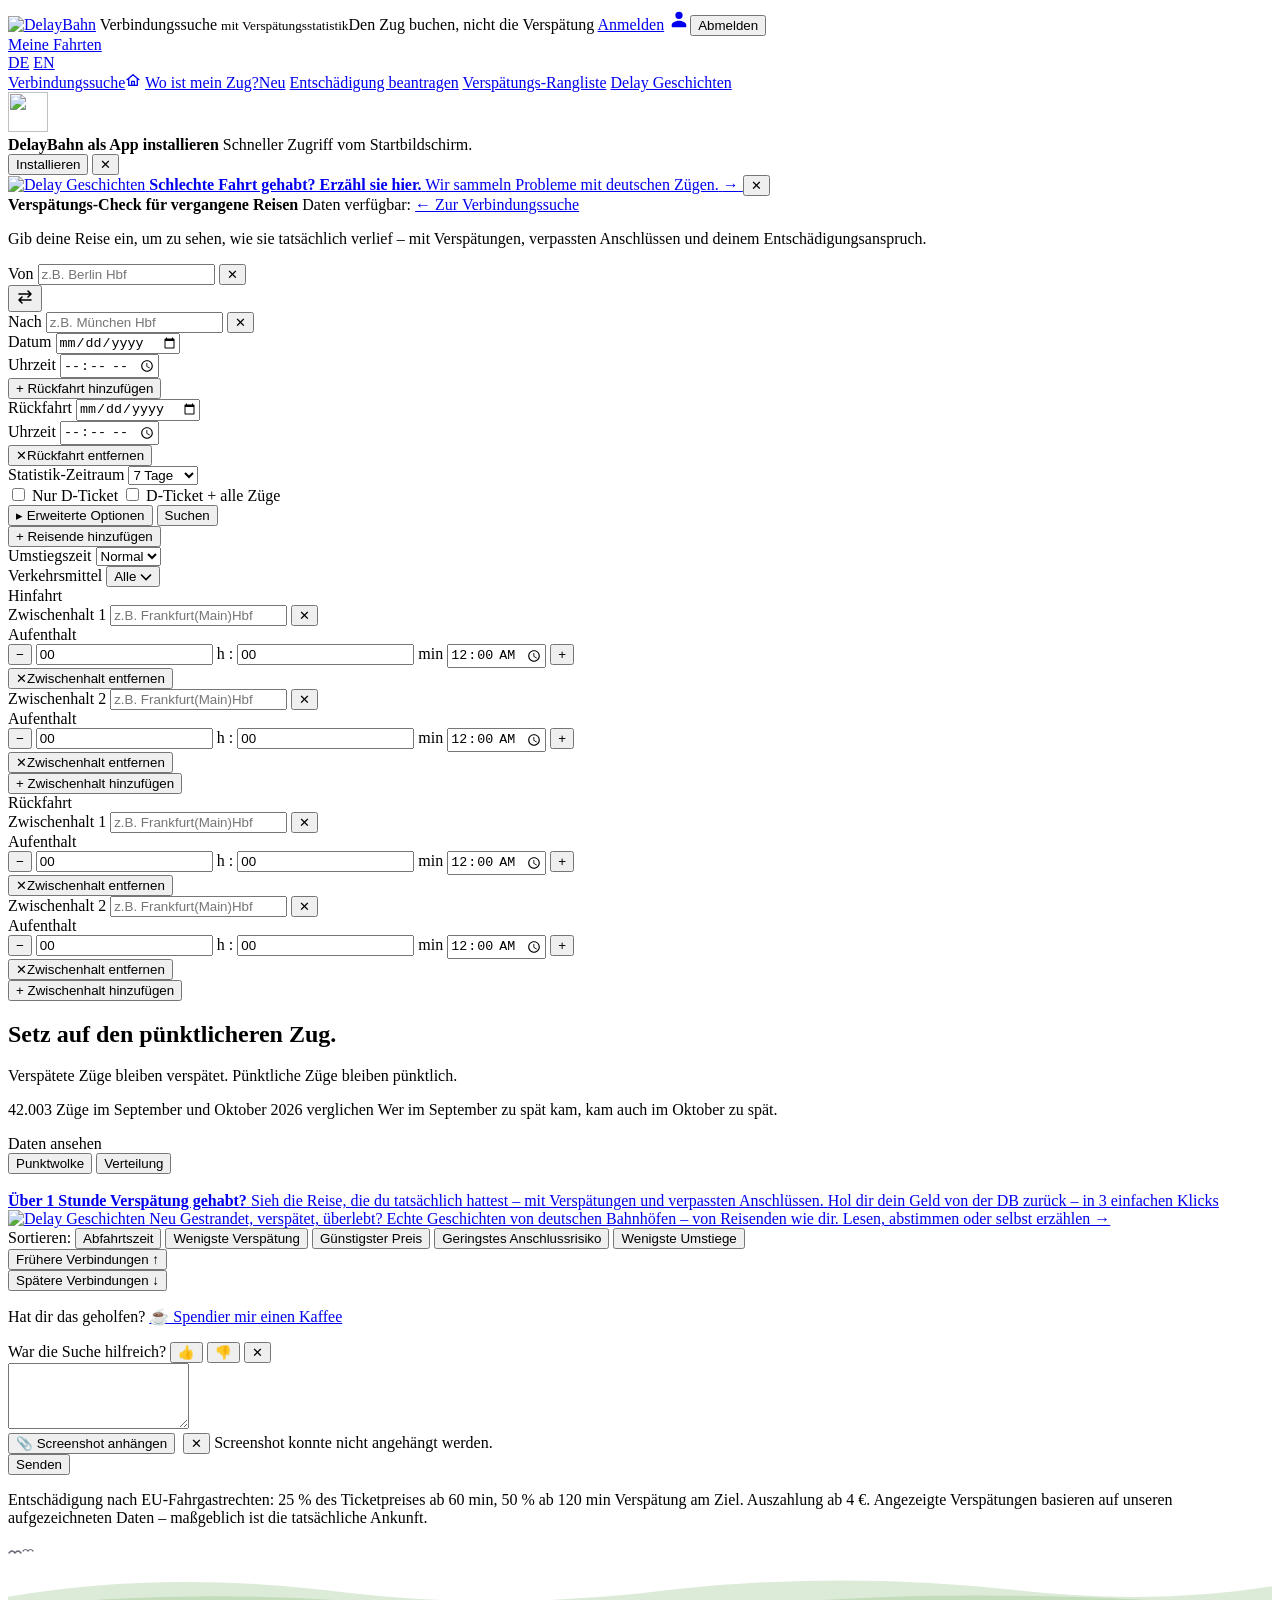
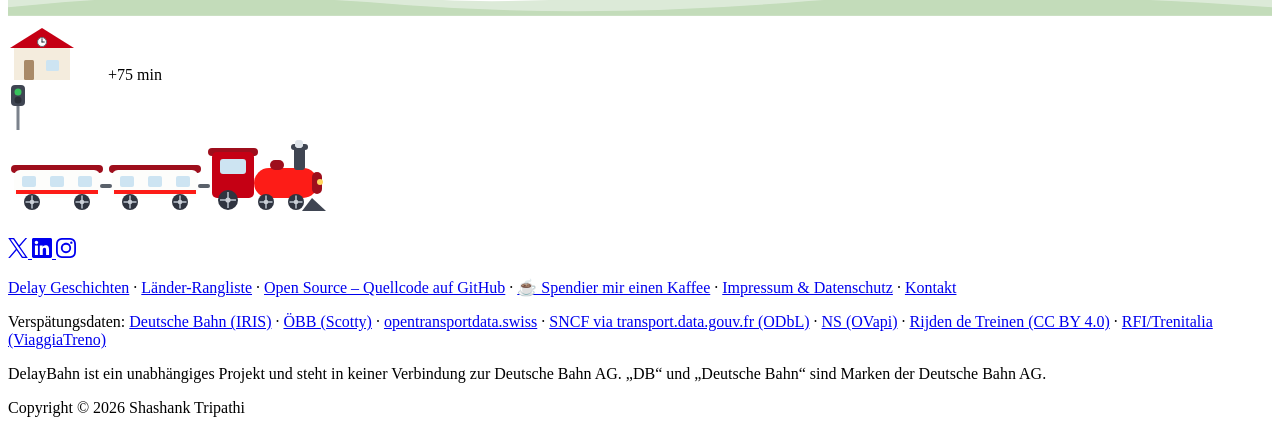
==== static/index.html @ 8abd0ba7 "Claim button: lightning New pill and a one-time sheen after a scroll pause" ====
<!DOCTYPE html>
<html lang="de">
<head>
<meta charset="utf-8">
<meta name="viewport" content="width=device-width, initial-scale=1">
<title>DelayBahn – DB Verbindungssuche mit Verspätungsstatistik</title>
<meta name="description" content="DelayBahn zeigt vor der Buchung, wie verspätet deine DB-Verbindung in den letzten Wochen wirklich war – damit du auf den Zug mit der besseren Bilanz setzen kannst. Den Zug buchen, nicht die Verspätung.">
<link rel="canonical" href="https://delaybahn.com/">
<link rel="alternate" hreflang="de" href="https://delaybahn.com/">
<link rel="alternate" hreflang="en" href="https://delaybahn.com/en/">
<link rel="alternate" hreflang="x-default" href="https://delaybahn.com/">
<script>
// Returning visitors who once picked English land back on it. Crawlers have no
// localStorage, so they always see the German URL this page is canonical for —
// the redirect only ever moves a human who already made the choice.
try {
  var altUrl = {"/": "/en/", "/entschaedigung": "/en/compensation"}[location.pathname];
  // the page keeps parsing (and app.js runs) until the navigation commits
  if (altUrl && localStorage.getItem("lang") === "en") { window.langRedirect = true; location.replace(altUrl + location.search); }
} catch (e) {}
</script>
<meta property="og:type" content="website">
<meta property="og:url" content="https://delaybahn.com/">
<meta property="og:site_name" content="DelayBahn">
<meta property="og:title" content="DelayBahn – DB Verbindungssuche mit Verspätungsstatistik">
<meta property="og:description" content="DB-Verbindungen suchen und vorab sehen, wie pünktlich die Züge in den letzten Wochen wirklich waren. Den Zug buchen, nicht die Verspätung.">
<meta property="og:image" content="https://delaybahn.com/logo.png">
<meta property="og:locale" content="de_DE">
<meta property="og:locale:alternate" content="en_US">
<meta name="twitter:card" content="summary">
<meta name="twitter:site" content="@DelayBahn">
<meta name="twitter:creator" content="@DelayBahn">
<script type="application/ld+json">
{
  "@context": "https://schema.org",
  "@graph": [
    {
      "@type": "WebSite",
      "name": "DelayBahn",
      "alternateName": "delaybahn.com",
      "url": "https://delaybahn.com/",
      "sameAs": [
        "https://www.instagram.com/delay.bahn/",
        "https://www.linkedin.com/company/141653948",
        "https://x.com/DelayBahn"
      ]
    },
    {
      "@type": "WebApplication",
      "name": "DelayBahn",
      "url": "https://delaybahn.com/",
      "description": "DB-Verbindungssuche mit Verspätungsstatistik: zeigt für jede Verbindung, wie pünktlich die Züge in den letzten Wochen waren, prüft vergangene Reisen auf Verspätungen und Entschädigungsansprüche.",
      "applicationCategory": "TravelApplication",
      "operatingSystem": "Web",
      "inLanguage": ["de", "en"],
      "offers": {"@type": "Offer", "price": "0", "priceCurrency": "EUR"}
    }
  ]
}
</script>
<link rel="icon" type="image/png" href="/favicon.png">
<link rel="manifest" href="/manifest.json">
<meta name="theme-color" content="#fd1c17">
<link rel="apple-touch-icon" href="/icons/apple-touch-icon.png">
<meta name="apple-mobile-web-app-capable" content="yes">
<meta name="mobile-web-app-capable" content="yes">
<meta name="apple-mobile-web-app-status-bar-style" content="default">
<meta name="apple-mobile-web-app-title" content="DelayBahn">
<link rel="stylesheet" href="/style.css?v=146">
<script defer src="/stats/script.js" data-website-id="399cef62-4667-4458-a173-06435e9d76aa" data-host-url="https://delaybahn.com/stats"></script>
</head>
<body>
<header>
  <div class="header-inner header-account">
    <a class="logo-link" href="/"><img class="logo" src="/logo.webp?v=1" alt="DelayBahn" width="85" height="60"></a>
    <span class="header-title"><span data-i18n="headerTitle">Verbindungssuche</span> <small data-i18n="headerSubtitle">mit Verspätungsstatistik</small><span class="tagline" data-i18n="tagline">Den Zug buchen, nicht die Verspätung</span></span>
    <!-- the Delay Stories account, shared by every page; app.js fills in the name -->
    <span class="header-auth">
      <a id="auth-login" class="auth-link hidden" href="/login" data-i18n="navLogin">Anmelden</a>
      <span id="auth-user" class="auth-user hidden"><a id="auth-name" class="auth-name" href="/meine-fahrten"><svg class="auth-icon" viewBox="0 0 24 24" width="22" height="22" aria-hidden="true" focusable="false"><path fill="currentColor" d="M12 12a4 4 0 1 0-4-4 4 4 0 0 0 4 4Zm0 2c-3.31 0-8 1.66-8 5v1a1 1 0 0 0 1 1h14a1 1 0 0 0 1-1v-1c0-3.34-4.69-5-8-5Z"/></svg><span id="auth-name-text" class="auth-name-text"></span></a><button id="auth-logout" class="auth-logout" type="button" data-i18n="navLogout">Abmelden</button></span>
    </span>
    <nav class="header-pills">
      <a id="trips-nav" class="refund-nav trips-nav" href="/meine-fahrten" data-i18n="navTrips">Meine Fahrten</a>
    </nav>
    <div class="header-lang">
      <a href="/" hreflang="de" data-lang="de" class="lang-btn active">DE</a>
      <a href="/en/" hreflang="en" data-lang="en" class="lang-btn">EN</a>
    </div>
  </div>
</header>
<!-- the section strip, the same on every page: app/main.py fills in the language's paths and marks the current page -->
<nav class="site-nav" aria-label="Bereiche">
  <div class="site-nav-inner">
    <a class="site-nav-link" data-nav="home" href="/"><span class="site-nav-label">Verbindungssuche</span><svg class="site-nav-icon" viewBox="0 0 24 24" width="16" height="16" fill="none" stroke="currentColor" stroke-width="2" stroke-linecap="round" stroke-linejoin="round" aria-hidden="true" focusable="false"><path d="M3 11.5 12 4l9 7.5"/><path d="M5.5 10v10h13V10"/><path d="M10 20v-6h4v6"/></svg></a>
    <a class="site-nav-link" data-nav="train" href="/wo-ist-mein-zug"><span class="site-nav-label">Wo ist mein Zug?</span><span class="site-nav-new">Neu</span></a>
    <a class="site-nav-link" data-nav="refund" href="/entschaedigung"><span class="site-nav-label">Entschädigung beantragen</span></a>
    <a class="site-nav-link" data-nav="leaderboard" href="/rangliste"><span class="site-nav-label">Verspätungs-Rangliste</span></a>
    <a class="site-nav-link" data-nav="stories" href="/geschichten"><span class="site-nav-label">Delay Geschichten</span></a>
  </div>
</nav>

<main>
  <div id="install-prompt" class="install-prompt hidden" role="region" data-i18n-aria="installTitle">
    <img class="install-icon" src="/icons/icon-192.png" alt="" width="40" height="40">
    <div class="install-text">
      <strong data-i18n="installTitle">DelayBahn als App installieren</strong>
      <span class="install-lead" data-i18n="installLead">Schneller Zugriff vom Startbildschirm.</span>
    </div>
    <button id="install-accept" class="install-btn hidden" type="button" data-i18n="installBtn">Installieren</button>
    <button id="install-dismiss" class="install-dismiss" type="button" data-i18n-title="installDismiss" data-i18n-aria="installDismiss">✕</button>
  </div>
  <div id="stories-banner" class="stories-banner">
    <a class="stories-banner-link" href="/geschichten">
      <img id="stories-banner-logo" class="stories-banner-logo" src="/logo_delay_stories_wide_german_transparent.png" alt="Delay Geschichten" width="132" height="20">
      <span class="stories-banner-text">
        <strong data-i18n="storiesBannerTitle">Schlechte Fahrt gehabt? Erzähl sie hier.</strong>
        <span class="stories-banner-lead" data-i18n="storiesBannerLead">Wir sammeln Probleme mit deutschen Zügen.</span>
      </span>
      <span class="stories-banner-go" aria-hidden="true">→</span>
    </a>
    <button id="stories-banner-dismiss" class="stories-banner-dismiss" type="button" data-i18n-title="storiesBannerDismiss" data-i18n-aria="storiesBannerDismiss">✕</button>
  </div>
  <section class="search-card">
    <div id="past-banner" class="past-banner">
      <strong data-i18n="pastTitle">Verspätungs-Check für vergangene Reisen</strong>
      <span class="past-coverage"><span data-i18n="pastCoverageLabel">Daten verfügbar:</span> <span id="past-coverage"></span></span>
      <a id="past-exit" class="past-exit" href="/" data-i18n="pastExit">← Zur Verbindungssuche</a>
      <p class="past-lead" data-i18n="pastLead">Gib deine Reise ein, um zu sehen, wie sie tatsächlich verlief – mit Verspätungen, verpassten Anschlüssen und deinem Entschädigungsanspruch.</p>
    </div>
    <div class="field autocomplete-wrap">
      <label for="from" data-i18n="from">Von</label>
      <input id="from" type="text" placeholder="z.B. Berlin Hbf" data-i18n-placeholder="fromPlaceholder" autocomplete="off">
      <button class="input-clear" type="button" tabindex="-1" title="Eingabe löschen" data-i18n-title="clearInput" data-i18n-aria="clearInput">✕</button>
      <div class="dropdown" id="from-dropdown"></div>
    </div>
    <button id="swap" type="button" title="Richtung tauschen" data-i18n-title="swapTitle"><svg width="18" height="18" viewBox="0 0 18 18" aria-hidden="true" fill="none" stroke="currentColor" stroke-width="1.6" stroke-linecap="round" stroke-linejoin="round"><path d="M3 6h12M12 3l3 3-3 3M15 12H3M6 9l-3 3 3 3"/></svg></button>
    <div class="field autocomplete-wrap">
      <label for="to" data-i18n="to">Nach</label>
      <input id="to" type="text" placeholder="z.B. München Hbf" data-i18n-placeholder="toPlaceholder" autocomplete="off">
      <button class="input-clear" type="button" tabindex="-1" title="Eingabe löschen" data-i18n-title="clearInput" data-i18n-aria="clearInput">✕</button>
      <div class="dropdown" id="to-dropdown"></div>
    </div>
    <div class="field field-date">
      <label for="date" data-i18n="date">Datum</label>
      <input id="date" type="date">
    </div>
    <div class="field field-time">
      <label for="time" data-i18n="time">Uhrzeit</label>
      <input id="time" type="time">
    </div>
    <button id="return-add" class="return-add" type="button" data-i18n="returnAdd">+ Rückfahrt hinzufügen</button>
    <div id="return-fields" class="return-fields hidden">
      <div class="field field-date">
        <label for="return-date" data-i18n="returnDate">Rückfahrt</label>
        <input id="return-date" type="date">
      </div>
      <div class="field field-time">
        <label for="return-time" data-i18n="returnTime">Uhrzeit</label>
        <input id="return-time" type="time">
      </div>
      <button id="return-remove" class="return-remove" type="button" title="Rückfahrt entfernen" data-i18n-title="returnRemoveTitle">✕<span class="return-remove-label" data-i18n="returnRemoveTitle">Rückfahrt entfernen</span></button>
    </div>
    <div class="field field-window">
      <label for="window" data-i18n="window">Statistik-Zeitraum</label>
      <select id="window">
        <option value="7" selected data-i18n="days7">7 Tage</option>
        <option value="15" data-i18n="days15">15 Tage</option>
        <option value="30" data-i18n="days30">30 Tage</option>
      </select>
    </div>
    <div class="dticket-toggles">
      <label class="dticket-toggle" data-i18n-title="dticketTooltip">
        <input id="dticket" type="checkbox">
        <span class="dticket-switch" aria-hidden="true"></span>
        <span data-i18n="dticket">Nur D-Ticket</span>
      </label>
      <label class="dticket-toggle" data-i18n-title="dticketAllTooltip">
        <input id="dticket-all" type="checkbox">
        <span class="dticket-switch" aria-hidden="true"></span>
        <span data-i18n="dticketAll">D-Ticket + alle Züge</span>
      </label>
    </div>
    <div class="search-actions">
      <button id="advanced-toggle" class="advanced-toggle" type="button" aria-expanded="false" aria-controls="advanced-panel">
        <span class="advanced-chevron" aria-hidden="true">&#9656;</span>
        <span data-i18n="advancedOptions">Erweiterte Optionen</span>
      </button>
      <button id="search" class="search-btn" type="button" data-i18n="search">Suchen</button>
    </div>
    <div id="past-date-hint" class="past-date-hint" role="status" hidden>
      <svg class="past-date-hint-icon" viewBox="0 0 24 24" width="28" height="28" aria-hidden="true" fill="none" stroke="currentColor" stroke-width="1.8" stroke-linecap="round" stroke-linejoin="round"><path d="M3 12a9 9 0 1 0 2.64-6.36L3 8.3"/><path d="M3 3.5v4.8h4.8"/><path d="M12 7.5V12l3 2"/></svg>
      <div class="past-date-hint-text">
        <strong data-i18n="pastDateHintTitle">Dieses Datum liegt in der Vergangenheit</strong>
        <span data-i18n="pastDateHint">Sieh dir an, wie eine Fahrt tatsächlich lief und was du zurückbekommst.</span>
      </div>
      <a id="past-date-hint-link" class="past-date-hint-go" href="/entschaedigung" data-i18n="pastDateHintLink">Entschädigung beantragen →</a>
    </div>
    <div id="advanced-panel" class="advanced-panel hidden">
    <div id="traveller-fields" class="traveller-fields">
      <button id="traveller-add" class="traveller-add" type="button" data-i18n="travellerAdd">+ Reisende hinzufügen</button>
    </div>
    <template id="traveller-row-template">
      <div class="traveller-row">
        <div class="field field-count">
          <select class="traveller-count" aria-label="Anzahl Reisende" data-i18n-aria="travellerCount"></select>
        </div>
        <div class="field field-age">
          <select class="traveller-age" aria-label="Alter" data-i18n-aria="age">
            <option value="adult" data-i18n="ageAdult">Person (27-64 Jahre)</option>
            <option value="senior" data-i18n="ageSenior">Person (ab 65 Jahre)</option>
            <option value="young" data-i18n="ageYoung">Person (15-26 Jahre)</option>
            <option value="child" data-i18n="ageChild">Kind (6-14 Jahre)</option>
            <option value="toddler" data-i18n="ageToddler">Kind (0-5 Jahre)</option>
          </select>
        </div>
        <div class="field field-discount">
          <select class="traveller-discount" aria-label="Ermäßigung" data-i18n-aria="discount">
            <option value="none" data-i18n="discountNone">keine Ermäßigung</option>
            <option value="bc25-2" data-i18n="discountBc25Second">BahnCard 25, 2. Klasse</option>
            <option value="bc25-1" data-i18n="discountBc25First">BahnCard 25, 1. Klasse</option>
            <option value="bc50-2" data-i18n="discountBc50Second">BahnCard 50, 2. Klasse</option>
            <option value="bc50-1" data-i18n="discountBc50First">BahnCard 50, 1. Klasse</option>
            <option value="bc100-2" data-i18n="discountBc100Second">BahnCard 100, 2. Klasse</option>
            <option value="bc100-1" data-i18n="discountBc100First">BahnCard 100, 1. Klasse</option>
          </select>
        </div>
        <button class="traveller-remove" type="button" title="Reisende entfernen" data-i18n-title="travellerRemoveTitle">✕<span class="traveller-remove-label" data-i18n="travellerRemoveTitle">Reisende entfernen</span></button>
      </div>
    </template>
      <div class="advanced-row">
        <div class="field field-transfer">
          <label for="transfer" data-i18n="transferTime">Umstiegszeit</label>
          <select id="transfer">
            <option value="0" selected data-i18n="transferNormal">Normal</option>
            <option value="10">10 min</option>
            <option value="15">15 min</option>
            <option value="20">20 min</option>
            <option value="25">25 min</option>
            <option value="30">30 min</option>
            <option value="35">35 min</option>
            <option value="40">40 min</option>
            <option value="45">45 min</option>
          </select>
        </div>
        <div class="field field-transport">
          <label for="transport-btn" data-i18n="transportTitle">Verkehrsmittel</label>
          <button id="transport-btn" class="transport-btn" type="button" data-i18n-title="transportTooltip">
            <span id="transport-value" class="transport-value">Alle</span>
            <svg class="transport-caret" width="12" height="8" viewBox="0 0 12 8" aria-hidden="true"
                 fill="none" stroke="currentColor" stroke-width="1.6"><path d="M1 1.5l5 5 5-5"/></svg>
          </button>
        </div>
        <div id="stopover-fields" class="stopover-fields">
          <div class="stopover-group" id="stopover-group-outbound">
            <span class="stopover-group-label hidden" data-i18n="stepOutbound">Hinfahrt</span>
            <div class="stopover-row hidden" id="viaOut1-row">
              <div class="field autocomplete-wrap">
                <label for="viaOut1" data-i18n="stopover1">Zwischenhalt 1</label>
                <input id="viaOut1" type="text" placeholder="z.B. Frankfurt(Main)Hbf" data-i18n-placeholder="stopoverPlaceholder" autocomplete="off">
                <button class="input-clear" type="button" tabindex="-1" title="Eingabe löschen" data-i18n-title="clearInput" data-i18n-aria="clearInput">✕</button>
                <div class="dropdown" id="viaOut1-dropdown"></div>
              </div>
              <div class="field field-stay">
                <label for="viaOut1StayH" data-i18n="stayLabel">Aufenthalt</label>
                <div class="stay-stepper" data-via="viaOut1">
                  <button class="stay-step" type="button" data-step="-1" tabindex="-1" title="Aufenthalt verkürzen" data-i18n-title="stayLess" data-i18n-aria="stayLess" aria-label="Aufenthalt verkürzen">−</button>
                  <span class="stay-value">
                    <input id="viaOut1StayH" class="stay-part stay-h" type="text" inputmode="numeric" maxlength="2" value="00" autocomplete="off" aria-label="Stunden" data-i18n-aria="stayHours">
                    <span class="stay-unit">h</span>
                    <span class="stay-sep">:</span>
                    <input id="viaOut1StayM" class="stay-part stay-m" type="text" inputmode="numeric" maxlength="2" value="00" autocomplete="off" aria-label="Minuten" data-i18n-aria="stayMins">
                    <span class="stay-unit">min</span>
                    <input id="viaOut1StayT" class="stay-time" type="time" value="00:00" aria-label="Aufenthalt" data-i18n-aria="stayLabel">
                  </span>
                  <button class="stay-step" type="button" data-step="1" tabindex="-1" title="Aufenthalt verlängern" data-i18n-title="stayMore" data-i18n-aria="stayMore" aria-label="Aufenthalt verlängern">+</button>
                </div>
              </div>
              <button class="stopover-remove" type="button" data-via="viaOut1" title="Zwischenhalt entfernen" data-i18n-title="stopoverRemoveTitle">✕<span class="stopover-remove-label" data-i18n="stopoverRemoveTitle">Zwischenhalt entfernen</span></button>
            </div>
            <div class="stopover-row hidden" id="viaOut2-row">
              <div class="field autocomplete-wrap">
                <label for="viaOut2" data-i18n="stopover2">Zwischenhalt 2</label>
                <input id="viaOut2" type="text" placeholder="z.B. Frankfurt(Main)Hbf" data-i18n-placeholder="stopoverPlaceholder" autocomplete="off">
                <button class="input-clear" type="button" tabindex="-1" title="Eingabe löschen" data-i18n-title="clearInput" data-i18n-aria="clearInput">✕</button>
                <div class="dropdown" id="viaOut2-dropdown"></div>
              </div>
              <div class="field field-stay">
                <label for="viaOut2StayH" data-i18n="stayLabel">Aufenthalt</label>
                <div class="stay-stepper" data-via="viaOut2">
                  <button class="stay-step" type="button" data-step="-1" tabindex="-1" title="Aufenthalt verkürzen" data-i18n-title="stayLess" data-i18n-aria="stayLess" aria-label="Aufenthalt verkürzen">−</button>
                  <span class="stay-value">
                    <input id="viaOut2StayH" class="stay-part stay-h" type="text" inputmode="numeric" maxlength="2" value="00" autocomplete="off" aria-label="Stunden" data-i18n-aria="stayHours">
                    <span class="stay-unit">h</span>
                    <span class="stay-sep">:</span>
                    <input id="viaOut2StayM" class="stay-part stay-m" type="text" inputmode="numeric" maxlength="2" value="00" autocomplete="off" aria-label="Minuten" data-i18n-aria="stayMins">
                    <span class="stay-unit">min</span>
                    <input id="viaOut2StayT" class="stay-time" type="time" value="00:00" aria-label="Aufenthalt" data-i18n-aria="stayLabel">
                  </span>
                  <button class="stay-step" type="button" data-step="1" tabindex="-1" title="Aufenthalt verlängern" data-i18n-title="stayMore" data-i18n-aria="stayMore" aria-label="Aufenthalt verlängern">+</button>
                </div>
              </div>
              <button class="stopover-remove" type="button" data-via="viaOut2" title="Zwischenhalt entfernen" data-i18n-title="stopoverRemoveTitle">✕<span class="stopover-remove-label" data-i18n="stopoverRemoveTitle">Zwischenhalt entfernen</span></button>
            </div>
            <button class="stopover-add" id="stopover-add-outbound" type="button" data-i18n="stopoverAdd">+ Zwischenhalt hinzufügen</button>
          </div>
          <div class="stopover-group hidden" id="stopover-group-return">
            <span class="stopover-group-label hidden" data-i18n="stepReturn">Rückfahrt</span>
            <div class="stopover-row hidden" id="viaRet1-row">
              <div class="field autocomplete-wrap">
                <label for="viaRet1" data-i18n="stopover1">Zwischenhalt 1</label>
                <input id="viaRet1" type="text" placeholder="z.B. Frankfurt(Main)Hbf" data-i18n-placeholder="stopoverPlaceholder" autocomplete="off">
                <button class="input-clear" type="button" tabindex="-1" title="Eingabe löschen" data-i18n-title="clearInput" data-i18n-aria="clearInput">✕</button>
                <div class="dropdown" id="viaRet1-dropdown"></div>
              </div>
              <div class="field field-stay">
                <label for="viaRet1StayH" data-i18n="stayLabel">Aufenthalt</label>
                <div class="stay-stepper" data-via="viaRet1">
                  <button class="stay-step" type="button" data-step="-1" tabindex="-1" title="Aufenthalt verkürzen" data-i18n-title="stayLess" data-i18n-aria="stayLess" aria-label="Aufenthalt verkürzen">−</button>
                  <span class="stay-value">
                    <input id="viaRet1StayH" class="stay-part stay-h" type="text" inputmode="numeric" maxlength="2" value="00" autocomplete="off" aria-label="Stunden" data-i18n-aria="stayHours">
                    <span class="stay-unit">h</span>
                    <span class="stay-sep">:</span>
                    <input id="viaRet1StayM" class="stay-part stay-m" type="text" inputmode="numeric" maxlength="2" value="00" autocomplete="off" aria-label="Minuten" data-i18n-aria="stayMins">
                    <span class="stay-unit">min</span>
                    <input id="viaRet1StayT" class="stay-time" type="time" value="00:00" aria-label="Aufenthalt" data-i18n-aria="stayLabel">
                  </span>
                  <button class="stay-step" type="button" data-step="1" tabindex="-1" title="Aufenthalt verlängern" data-i18n-title="stayMore" data-i18n-aria="stayMore" aria-label="Aufenthalt verlängern">+</button>
                </div>
              </div>
              <button class="stopover-remove" type="button" data-via="viaRet1" title="Zwischenhalt entfernen" data-i18n-title="stopoverRemoveTitle">✕<span class="stopover-remove-label" data-i18n="stopoverRemoveTitle">Zwischenhalt entfernen</span></button>
            </div>
            <div class="stopover-row hidden" id="viaRet2-row">
              <div class="field autocomplete-wrap">
                <label for="viaRet2" data-i18n="stopover2">Zwischenhalt 2</label>
                <input id="viaRet2" type="text" placeholder="z.B. Frankfurt(Main)Hbf" data-i18n-placeholder="stopoverPlaceholder" autocomplete="off">
                <button class="input-clear" type="button" tabindex="-1" title="Eingabe löschen" data-i18n-title="clearInput" data-i18n-aria="clearInput">✕</button>
                <div class="dropdown" id="viaRet2-dropdown"></div>
              </div>
              <div class="field field-stay">
                <label for="viaRet2StayH" data-i18n="stayLabel">Aufenthalt</label>
                <div class="stay-stepper" data-via="viaRet2">
                  <button class="stay-step" type="button" data-step="-1" tabindex="-1" title="Aufenthalt verkürzen" data-i18n-title="stayLess" data-i18n-aria="stayLess" aria-label="Aufenthalt verkürzen">−</button>
                  <span class="stay-value">
                    <input id="viaRet2StayH" class="stay-part stay-h" type="text" inputmode="numeric" maxlength="2" value="00" autocomplete="off" aria-label="Stunden" data-i18n-aria="stayHours">
                    <span class="stay-unit">h</span>
                    <span class="stay-sep">:</span>
                    <input id="viaRet2StayM" class="stay-part stay-m" type="text" inputmode="numeric" maxlength="2" value="00" autocomplete="off" aria-label="Minuten" data-i18n-aria="stayMins">
                    <span class="stay-unit">min</span>
                    <input id="viaRet2StayT" class="stay-time" type="time" value="00:00" aria-label="Aufenthalt" data-i18n-aria="stayLabel">
                  </span>
                  <button class="stay-step" type="button" data-step="1" tabindex="-1" title="Aufenthalt verlängern" data-i18n-title="stayMore" data-i18n-aria="stayMore" aria-label="Aufenthalt verlängern">+</button>
                </div>
              </div>
              <button class="stopover-remove" type="button" data-via="viaRet2" title="Zwischenhalt entfernen" data-i18n-title="stopoverRemoveTitle">✕<span class="stopover-remove-label" data-i18n="stopoverRemoveTitle">Zwischenhalt entfernen</span></button>
            </div>
            <button class="stopover-add" id="stopover-add-return" type="button" data-i18n="stopoverAdd">+ Zwischenhalt hinzufügen</button>
          </div>
        </div>
      </div>
    </div>
  </section>

  <section id="hero-chart" class="hero-chart">
    <h2 class="hero-headline" data-i18n="heroHeadline">Setz auf den pünktlicheren Zug.</h2>
    <p class="hero-claim">
      <span data-i18n="heroClaimLate">Verspätete Züge bleiben verspätet.</span>
      <span data-i18n="heroClaimPunctual">Pünktliche Züge bleiben pünktlich.</span>
    </p>
    <p class="hero-sub">
      <span data-i18n="heroSubScope">42.003 Züge im September und Oktober 2026 verglichen</span>
      <span data-i18n="heroSubFinding">Wer im September zu spät kam, kam auch im Oktober zu spät.</span>
    </p>
    <div class="chart-switch">
      <span class="chart-switch-label" data-i18n="chartSwitchLabel">Daten ansehen</span>
      <div class="chart-toggle">
        <button class="chart-btn" type="button" data-chart="scatter" data-i18n="chartScatter">Punktwolke</button>
        <button class="chart-btn" type="button" data-chart="violin" data-i18n="chartViolin">Verteilung</button>
      </div>
    </div>
    <img id="chart-img" alt="">
  </section>

  <a id="refund-cta" class="refund-cta" href="/entschaedigung">
    <strong data-i18n="refundCtaTitle">Über 1 Stunde Verspätung gehabt?</strong>
    <span data-i18n="refundCtaLead">Sieh die Reise, die du tatsächlich hattest – mit Verspätungen und verpassten Anschlüssen.</span>
    <span data-i18n="refundCtaSub">Hol dir dein Geld von der DB zurück – in 3 einfachen Klicks</span>
  </a>

  <a id="stories-cta" class="stories-cta" href="/geschichten">
    <img id="stories-cta-logo" src="/logo_delay_stories_square_german.png" alt="Delay Geschichten" width="96" height="96">
    <span class="stories-cta-text">
      <span class="stories-cta-new" data-i18n="storiesCtaNew">Neu</span>
      <span class="stories-cta-lead" data-i18n="storiesCtaLead">Gestrandet, verspätet, überlebt? Echte Geschichten von deutschen Bahnhöfen – von Reisenden wie dir.</span>
      <span class="stories-cta-go" data-i18n="storiesCtaGo">Lesen, abstimmen oder selbst erzählen →</span>
    </span>
  </a>

  <section id="trip-steps" class="trip-steps hidden"></section>

  <section id="controls" class="controls hidden">
    <span data-i18n="sortLabel">Sortieren:</span>
    <button class="sort-btn active" data-sort="departure" data-i18n="sortDeparture">Abfahrtszeit</button>
    <button class="sort-btn" data-sort="delay" data-i18n="sortDelay">Wenigste Verspätung</button>
    <button class="sort-btn" data-sort="price" data-i18n="sortPrice">Günstigster Preis</button>
    <button class="sort-btn" data-sort="risk" data-i18n="sortRisk">Geringstes Anschlussrisiko</button>
    <button class="sort-btn" data-sort="transfers" data-i18n="sortTransfers">Wenigste Umstiege</button>
  </section>

  <section id="status" class="status"></section>
  <section id="stale-notice" class="stale-notice hidden"></section>
  <button id="earlier" class="page-btn hidden" type="button"><span data-i18n="earlier">Frühere Verbindungen</span> <span class="arrow">↑</span></button>
  <section id="results"></section>
  <button id="later" class="page-btn hidden" type="button"><span data-i18n="later">Spätere Verbindungen</span> <span class="arrow">↓</span></button>
  <p id="donate-nudge" class="donate-nudge hidden">
    <span data-i18n="donateNudgeLead">Hat dir das geholfen?</span>
    <a href="https://ko-fi.com/delaybahn" target="_blank" rel="noopener" data-i18n="donateNudgeLink">☕ Spendier mir einen Kaffee</a>
  </p>
  <div id="feedback-nudge" class="feedback-nudge hidden" aria-live="polite">
    <div class="feedback-row">
      <span id="feedback-lead" data-i18n="feedbackAsk">War die Suche hilfreich?</span>
      <button class="feedback-vote" data-vote="up" type="button" data-i18n-title="feedbackYes" data-i18n-aria="feedbackYes">👍</button>
      <button class="feedback-vote" data-vote="down" type="button" data-i18n-title="feedbackNo" data-i18n-aria="feedbackNo">👎</button>
      <button id="feedback-skip" class="feedback-skip" type="button" data-i18n-title="feedbackDismiss" data-i18n-aria="feedbackDismiss">✕</button>
    </div>
    <form id="feedback-form" class="feedback-form hidden">
      <textarea id="feedback-text" rows="4" maxlength="1000" data-i18n-placeholder="feedbackPlaceholder"></textarea>
      <div class="feedback-shot-row">
        <input id="feedback-shot-input" type="file" accept="image/*" hidden>
        <button id="feedback-attach" class="feedback-attach" type="button" data-i18n="feedbackAttach">📎 Screenshot anhängen</button>
        <span id="feedback-shot-chip" class="feedback-shot-chip hidden">
          <img id="feedback-shot-thumb" class="feedback-shot-thumb" alt="">
          <button id="feedback-shot-remove" class="feedback-skip" type="button" data-i18n-title="feedbackShotRemove" data-i18n-aria="feedbackShotRemove">✕</button>
        </span>
        <span id="feedback-shot-error" class="feedback-shot-error hidden" data-i18n="feedbackShotError">Screenshot konnte nicht angehängt werden.</span>
      </div>
      <button type="submit" class="feedback-send" data-i18n="feedbackSend">Senden</button>
    </form>
  </div>
  <p id="past-disclaimer" class="past-disclaimer hidden" data-i18n="pastDisclaimer">Entschädigung nach EU-Fahrgastrechten: 25 % des Ticketpreises ab 60 min, 50 % ab 120 min Verspätung am Ziel. Auszahlung ab 4 €. Angezeigte Verspätungen basieren auf unseren aufgezeichneten Daten – maßgeblich ist die tatsächliche Ankunft.</p>
</main>
<!-- one-time launch announcements; ACTIVE_LAUNCH in app.js picks which one shows, and
     closing it in any way retires it -->
<dialog id="launch-comp-modal" class="claim-modal launch-modal" aria-labelledby="launch-comp-title">
  <button class="claim-modal-close launch-close" type="button" data-i18n-aria="launchClose" data-i18n-title="launchClose" aria-label="Schließen">✕</button>
  <div class="launch-shot"><img src="/launch-compensation.svg" width="1200" height="464" alt="" loading="lazy"></div>
  <div class="launch-body">
    <span class="launch-badge" data-i18n="launchBadge">Neu</span>
    <h2 id="launch-comp-title" class="launch-title" data-i18n="launchCompTitle">Entschädigungs-Erinnerung</h2>
    <p class="launch-lead" data-i18n="launchCompLead">Geld zurück, wenn dein Zug zu spät kommt</p>
    <ul class="launch-list launch-steps">
      <li data-i18n="launchCompF1">Verbindung suchen</li>
      <li data-i18n-icon="launchCompF2">Bei deiner gewählten Verbindung auf den Knopf drücken</li>
      <li data-i18n="launchCompF3">Nach der Fahrt sagen wir dir per E-Mail, ob du Geld zurückbekommst</li>
    </ul>
    <button id="launch-comp-search" class="claim-modal-go launch-cta" type="button" data-i18n="launchCompCta">Verbindung suchen</button>
    <button class="launch-later" type="button" data-i18n="launchLater">Später</button>
  </div>
</dialog>
<dialog id="launch-modal" class="claim-modal launch-modal" aria-labelledby="launch-title">
  <button class="claim-modal-close launch-close" type="button" data-i18n-aria="launchClose" data-i18n-title="launchClose" aria-label="Schließen">✕</button>
  <a class="launch-shot launch-go" href="/wo-ist-mein-zug"><img src="/launch-train-map.webp" width="1200" height="464" alt="" loading="lazy"></a>
  <div class="launch-body">
    <span class="launch-badge" data-i18n="launchBadge">Neu</span>
    <h2 id="launch-title" class="launch-title" data-i18n="launchTitle">Wo ist mein Zug?</h2>
    <p class="launch-lead" data-i18n="launchLead">Live-Zugverfolgung auf DelayBahn</p>
    <ul class="launch-list">
      <li data-i18n="launchF1">Alle Züge live auf der Karte, mit Streckenverkehr</li>
      <li data-i18n="launchF2">Jeden Zug verfolgen und sehen, wo er gerade ist</li>
      <li data-i18n="launchF3">Fahrt teilen: Freunde und Familie fahren live mit</li>
      <li data-i18n="launchF4">Ankunftswecker, bevor dein Halt kommt</li>
      <li data-i18n="launchF5">Störungen im Zug für Mitreisende melden</li>
    </ul>
    <a class="claim-modal-go launch-cta launch-go" href="/wo-ist-mein-zug" data-i18n="launchCta">Zur Live-Karte</a>
    <button class="launch-later" type="button" data-i18n="launchLater">Später</button>
  </div>
</dialog>

<dialog id="claim-modal" class="claim-modal">
  <div class="claim-modal-inner">
    <button id="claim-modal-close" class="claim-modal-close" type="button" aria-label="Schließen">✕</button>
    <h2 id="claim-modal-title" class="claim-modal-title"></h2>
    <a id="claim-modal-form" class="claim-modal-go claim-modal-one" href="/antrag"></a>
    <p id="claim-modal-form-note" class="claim-modal-alt"></p>
    <p id="claim-modal-or" class="claim-modal-or"></p>
    <!-- the bahn.de route, folded away under the divider -->
    <details id="claim-modal-diy" class="claim-modal-diy">
      <summary id="claim-modal-diy-title"></summary>
      <p id="claim-modal-lead" class="claim-modal-lead"></p>
      <ol id="claim-modal-steps" class="claim-steps"></ol>
      <a id="claim-modal-go" class="claim-modal-go claim-modal-bahn" target="_blank" rel="noopener"></a>
      <p class="claim-modal-alt"><span id="claim-modal-alt-pre"></span> <a id="claim-modal-alt" target="_blank" rel="noopener"></a></p>
    </details>
  </div>
</dialog>
<dialog id="transport-modal" class="tm-modal">
  <div class="tm-inner">
    <svg width="0" height="0" aria-hidden="true" style="position:absolute"><defs>
      <symbol id="tmg-train" viewBox="0 0 24 24">
        <rect x="6" y="3" width="12" height="14" rx="3.2"/>
        <path d="M6.5 8.5 L17.5 8.5"/>
        <circle cx="9.3" cy="13.3" r="1" fill="currentColor" stroke="none"/>
        <circle cx="14.7" cy="13.3" r="1" fill="currentColor" stroke="none"/>
        <path d="M8.6 17 L7 20.5 M15.4 17 L17 20.5"/>
      </symbol>
      <symbol id="tmg-bus" viewBox="0 0 24 24">
        <rect x="4.5" y="3.5" width="15" height="15" rx="3"/>
        <path d="M4.5 13 L19.5 13"/>
        <circle cx="8.5" cy="20.5" r="1.4" fill="currentColor" stroke="none"/>
        <circle cx="15.5" cy="20.5" r="1.4" fill="currentColor" stroke="none"/>
      </symbol>
      <symbol id="tmg-boat" viewBox="0 0 24 24">
        <path d="M4 13.5 L20 13.5 L17.2 18 L6.8 18 Z"/>
        <path d="M8.5 13.5 L8.5 9.5 L15.5 9.5 L15.5 13.5"/>
        <path d="M12 9.5 L12 6.5"/>
        <path d="M3.5 21 q2.1 -1.6 4.2 0 t4.2 0 t4.2 0 t4.2 0"/>
      </symbol>
      <symbol id="tmg-tram" viewBox="0 0 24 24">
        <rect x="6.5" y="5" width="11" height="13" rx="2.6"/>
        <path d="M7 10.5 L17 10.5"/>
        <path d="M9 2.5 L15 2.5 M12 2.5 L12 5"/>
        <path d="M9 18 L8 21 M15 18 L16 21"/>
      </symbol>
      <symbol id="tmg-taxi" viewBox="0 0 24 24">
        <path d="M3.5 16.5 L3.5 13.5 L6.3 12.7 L8.3 9.5 L15.7 9.5 L17.7 12.7 L20.5 13.5 L20.5 16.5 Z"/>
        <circle cx="8" cy="18.5" r="1.7"/>
        <circle cx="16" cy="18.5" r="1.7"/>
        <rect x="10" y="3.5" width="4" height="2.6" rx="0.8"/>
      </symbol>
    </defs></svg>
    <button id="transport-close" class="claim-modal-close" type="button" aria-label="Schließen" data-i18n-title="claimModalClose" data-i18n-aria="claimModalClose">✕</button>
    <h2 class="tm-title" data-i18n="transportTitle">Verkehrsmittel</h2>
    <div id="tm-section-wrap" class="tm-section hidden">
      <label for="tm-section" data-i18n="transportSection">Streckenabschnitt</label>
      <select id="tm-section">
        <option value="entire" selected data-i18n="transportEntire">Gesamte Reise</option>
        <optgroup id="tm-og-outbound" label="Hinfahrt"><option value="outbound">Hinfahrt</option></optgroup>
        <optgroup id="tm-og-return" label="Rückfahrt"><option value="return">Rückfahrt</option></optgroup>
      </select>
    </div>
    <div class="tm-quick" role="group">
      <button type="button" class="tm-quick-btn" data-quick="all" aria-pressed="false"><span class="tm-check" aria-hidden="true">✓</span><span data-i18n="transportAll">Alle</span></button>
      <button type="button" class="tm-quick-btn" data-quick="local" aria-pressed="false"><span class="tm-check" aria-hidden="true">✓</span><span data-i18n="transportLocal">Nur Nahverkehr</span></button>
      <button type="button" class="tm-quick-btn" data-quick="long" aria-pressed="false"><span class="tm-check" aria-hidden="true">✓</span><span data-i18n="transportLong">Nur Fernverkehr</span></button>
    </div>
    <ul class="tm-list">
      <li><label class="tm-row">
        <span class="tm-icon tm-i-ice" aria-hidden="true"><svg viewBox="0 0 24 24" width="22" height="22" fill="none" stroke="currentColor" stroke-width="1.8" stroke-linecap="round" stroke-linejoin="round"><use href="#tmg-train"/></svg></span>
        <span class="tm-label" data-i18n="tmIce">Hochgeschwindigkeitszüge</span>
        <input type="checkbox" data-product="ICE" checked>
        <span class="dticket-switch" aria-hidden="true"></span>
      </label></li>
      <li><label class="tm-row">
        <span class="tm-icon tm-i-ic" aria-hidden="true"><svg viewBox="0 0 24 24" width="22" height="22" fill="none" stroke="currentColor" stroke-width="1.8" stroke-linecap="round" stroke-linejoin="round"><use href="#tmg-train"/></svg></span>
        <span class="tm-label" data-i18n="tmIc">Intercity- und Eurocityzüge</span>
        <input type="checkbox" data-product="EC_IC" checked>
        <span class="dticket-switch" aria-hidden="true"></span>
      </label></li>
      <li><label class="tm-row">
        <span class="tm-icon tm-i-ir" aria-hidden="true"><svg viewBox="0 0 24 24" width="22" height="22" fill="none" stroke="currentColor" stroke-width="1.8" stroke-linecap="round" stroke-linejoin="round"><use href="#tmg-train"/></svg></span>
        <span class="tm-label" data-i18n="tmIr">Interregio- und Schnellzüge</span>
        <input type="checkbox" data-product="IR" checked>
        <span class="dticket-switch" aria-hidden="true"></span>
      </label></li>
      <li><label class="tm-row">
        <span class="tm-icon tm-i-regional" aria-hidden="true"><svg viewBox="0 0 24 24" width="22" height="22" fill="none" stroke="currentColor" stroke-width="1.8" stroke-linecap="round" stroke-linejoin="round"><use href="#tmg-train"/></svg></span>
        <span class="tm-label" data-i18n="tmRegional">Nahverkehr und sonstige Züge</span>
        <input type="checkbox" data-product="REGIONAL" checked>
        <span class="dticket-switch" aria-hidden="true"></span>
      </label></li>
      <li><label class="tm-row">
        <span class="tm-icon tm-i-sbahn" aria-hidden="true">S</span>
        <span class="tm-label" data-i18n="tmSbahn">S-Bahn</span>
        <input type="checkbox" data-product="SBAHN" checked>
        <span class="dticket-switch" aria-hidden="true"></span>
      </label></li>
      <li><label class="tm-row">
        <span class="tm-icon tm-i-bus" aria-hidden="true"><svg viewBox="0 0 24 24" width="22" height="22" fill="none" stroke="currentColor" stroke-width="1.8" stroke-linecap="round" stroke-linejoin="round"><use href="#tmg-bus"/></svg></span>
        <span class="tm-label" data-i18n="tmBus">Busse</span>
        <input type="checkbox" data-product="BUS" checked>
        <span class="dticket-switch" aria-hidden="true"></span>
      </label></li>
      <li><label class="tm-row">
        <span class="tm-icon tm-i-boat" aria-hidden="true"><svg viewBox="0 0 24 24" width="22" height="22" fill="none" stroke="currentColor" stroke-width="1.8" stroke-linecap="round" stroke-linejoin="round"><use href="#tmg-boat"/></svg></span>
        <span class="tm-label" data-i18n="tmBoat">Schiffe</span>
        <input type="checkbox" data-product="SCHIFF" checked>
        <span class="dticket-switch" aria-hidden="true"></span>
      </label></li>
      <li><label class="tm-row">
        <span class="tm-icon tm-i-ubahn" aria-hidden="true">U</span>
        <span class="tm-label" data-i18n="tmUbahn">U-Bahn</span>
        <input type="checkbox" data-product="UBAHN" checked>
        <span class="dticket-switch" aria-hidden="true"></span>
      </label></li>
      <li><label class="tm-row">
        <span class="tm-icon tm-i-tram" aria-hidden="true"><svg viewBox="0 0 24 24" width="22" height="22" fill="none" stroke="currentColor" stroke-width="1.8" stroke-linecap="round" stroke-linejoin="round"><use href="#tmg-tram"/></svg></span>
        <span class="tm-label" data-i18n="tmTram">Straßenbahn</span>
        <input type="checkbox" data-product="TRAM" checked>
        <span class="dticket-switch" aria-hidden="true"></span>
      </label></li>
      <li><label class="tm-row">
        <span class="tm-icon tm-i-taxi" aria-hidden="true"><svg viewBox="0 0 24 24" width="22" height="22" fill="none" stroke="currentColor" stroke-width="1.8" stroke-linecap="round" stroke-linejoin="round"><use href="#tmg-taxi"/></svg></span>
        <span class="tm-label" data-i18n="tmOnCall">Anrufpflichtige Fahrten</span>
        <input type="checkbox" data-product="ANRUFPFLICHTIG" checked>
        <span class="dticket-switch" aria-hidden="true"></span>
      </label></li>
    </ul>
    <p id="tm-none" class="tm-none hidden" data-i18n="transportNone">Mindestens ein Verkehrsmittel auswählen.</p>
    <div class="tm-actions">
      <button id="tm-reset" class="tm-reset" type="button" data-i18n="transportReset">Zurücksetzen</button>
      <button id="tm-accept" class="tm-accept" type="button" data-i18n="transportAccept">Übernehmen</button>
    </div>
  </div>
</dialog>
<dialog id="report-modal" class="claim-modal report-modal">
  <div class="claim-modal-inner">
    <button id="report-modal-close" class="claim-modal-close" type="button" data-i18n-title="reportModalClose" data-i18n-aria="reportModalClose">✕</button>
    <h2 class="claim-modal-title" data-i18n="reportModalTitle">Entschädigungs-Erinnerung nach deiner Fahrt</h2>
    <p class="claim-modal-lead" data-i18n="reportModalLead">Etwa zwei Tage nach deiner Fahrt sagen wir dir per E-Mail, ob dir eine Entschädigung zusteht – dazu die heute angezeigte Verspätung im Vergleich zu dem, was tatsächlich passiert ist.</p>
    <div id="report-teaser" class="report-teaser"></div>
    <!-- signed out: the order waits on the login page and completes on return -->
    <div id="report-login" class="report-login hidden">
      <p data-i18n="reportLoginLead">Der Report geht an die E-Mail-Adresse deines DelayBahn-Kontos.</p>
      <button id="report-login-btn" class="report-submit" type="button" data-i18n="reportLoginBtn">Anmelden &amp; Report bestellen</button>
    </div>
    <!-- signed in: the press was the order; this is the receipt -->
    <div id="report-done" class="report-done hidden">
      <p id="report-done-msg" class="report-done-msg"></p>
      <a id="report-book" class="book-btn book-btn-lg" target="_blank" rel="noopener" data-i18n="bookOnBahn">Auf bahn.de buchen</a>
      <a id="report-trip-saved" class="trip-saved hidden" href="/meine-fahrten" data-i18n="tripSaved">✓ Fahrt unter „Meine Fahrten“ gespeichert</a>
      <p class="report-note"><span data-i18n="reportStoredNote">Gespeichert: diese Verbindung und deine Konto-E-Mail. Abbestellen jederzeit hier oder per Link in der E-Mail.</span> <a href="/impressum.html#datenschutz-report" target="_blank" rel="noopener" data-i18n="reportPrivacyLink">Datenschutzhinweise</a></p>
      <button id="report-cancel" class="report-cancel" type="button" data-i18n="reportCancelBtn">Report abbestellen</button>
    </div>
    <p id="report-status" class="report-status" aria-live="polite"></p>
  </div>
</dialog>
<!-- the bookmark pressed: signed out, what it does and then the login; signed in, the receipt -->
<dialog id="trip-modal" class="claim-modal report-modal">
  <div class="claim-modal-inner">
    <button id="trip-modal-close" class="claim-modal-close" type="button" data-i18n-title="reportModalClose" data-i18n-aria="reportModalClose">✕</button>
    <h2 id="trip-modal-title" class="claim-modal-title" data-i18n="tripModalTitle">Fahrt merken</h2>
    <p id="trip-modal-lead" class="claim-modal-lead" data-i18n="tripModalLead">Unter „Meine Fahrten“ siehst du nach der Fahrt die tatsächliche Verspätung, deinen Entschädigungsanspruch und deine Bilanz: wie viel Zeit dich Verspätungen und Ausfälle gekostet haben.</p>
    <p id="trip-modal-journey" class="trip-modal-journey"></p>
    <button id="trip-login-btn" class="report-submit" type="button" data-i18n="tripLoginBtn">Anmelden &amp; Fahrt merken</button>
    <a id="trip-saved-link" class="report-submit trip-saved-link hidden" href="/meine-fahrten" data-i18n="tripSavedLink">Zu Meine Fahrten</a>
  </div>
</dialog>
<!-- the second earlier/later press of a visit, signed out: why the account, then the login -->
<dialog id="page-modal" class="claim-modal report-modal">
  <div class="claim-modal-inner">
    <button id="page-modal-close" class="claim-modal-close" type="button" data-i18n-title="reportModalClose" data-i18n-aria="reportModalClose">✕</button>
    <h2 class="claim-modal-title" data-i18n="pageModalTitle">Weitere Verbindungen mit Konto</h2>
    <p class="claim-modal-lead" data-i18n="pageModalLead">Für alle früheren und späteren Verbindungen melde dich kurz an. Kostenlos. Deine Fahrten landen gleich unter „Meine Fahrten“. Bestell Verspätungs-Reports und sieh deine Verspätungsbilanz: wie viel Zeit dich Verspätungen und Ausfälle dieses Jahr gekostet haben.</p>
    <button id="page-login-btn" class="report-submit" type="button" data-i18n="pageLoginBtn">Anmelden &amp; weiterblättern</button>
    <button id="page-modal-alt" class="page-modal-alt" type="button" data-i18n="pageModalAlt">Jetzt nicht</button>
  </div>
</dialog>
<dialog id="ios-install-sheet" class="ios-sheet">
  <div class="ios-sheet-inner">
    <div class="ios-sheet-grip"></div>
    <button id="ios-sheet-close" class="ios-sheet-close" type="button" data-i18n-title="iosSheetClose" data-i18n-aria="iosSheetClose">✕</button>
    <h2 class="ios-sheet-title" data-i18n="iosSheetTitle">Zum Home-Bildschirm hinzufügen</h2>
    <p class="ios-sheet-lead" data-i18n="iosSheetLead">In Safari, in 3 Schritten:</p>
    <ol class="ios-steps">
      <li>
        <span class="ios-step-icon">
          <svg viewBox="0 0 24 24" width="24" height="24" fill="none" stroke="currentColor" stroke-width="1.8" stroke-linecap="round" stroke-linejoin="round">
            <path d="M12 3 L12 15"/><path d="M8.5 6.5 L12 3 L15.5 6.5"/>
            <path d="M6 10 L6 20 A1 1 0 0 0 7 21 L17 21 A1 1 0 0 0 18 20 L18 10"/>
          </svg>
        </span>
        <span class="ios-step-text"><span class="ios-step-n">1</span><span data-i18n="iosStep1">Auf „Teilen“ tippen</span></span>
      </li>
      <li>
        <span class="ios-step-icon">
          <svg viewBox="0 0 24 24" width="24" height="24" fill="none" stroke="currentColor" stroke-width="1.8" stroke-linecap="round" stroke-linejoin="round">
            <rect x="3.5" y="3.5" width="17" height="17" rx="4.5"/><path d="M12 8 L12 16 M8 12 L16 12"/>
          </svg>
        </span>
        <span class="ios-step-text"><span class="ios-step-n">2</span><span data-i18n="iosStep2">„Zum Home-Bildschirm“ wählen</span></span>
      </li>
      <li>
        <span class="ios-step-icon">
          <svg viewBox="0 0 24 24" width="24" height="24" fill="none" stroke="currentColor" stroke-width="1.8" stroke-linecap="round" stroke-linejoin="round">
            <circle cx="12" cy="12" r="9"/><path d="M8 12 L11 15 L16 9"/>
          </svg>
        </span>
        <span class="ios-step-text"><span class="ios-step-n">3</span><span data-i18n="iosStep3">„Hinzufügen“ tippen</span></span>
      </li>
    </ol>
    <button id="ios-sheet-done" class="ios-sheet-done" type="button" data-i18n="iosSheetDone">Verstanden</button>
  </div>
</dialog>
<div class="train-scene" aria-hidden="true">
  <div class="ts-sun"></div>
  <div class="ts-cloud ts-cloud-1"></div>
  <div class="ts-cloud ts-cloud-2"></div>
  <div class="ts-cloud ts-cloud-3"></div>
  <svg class="ts-birds" width="26" height="10" viewBox="0 0 26 10" fill="none">
    <path d="M1 6 Q4 2 7 6 M7 6 Q10 2 13 6" stroke="#646973" stroke-width="1.4" stroke-linecap="round"/>
    <path d="M15 4 Q17.5 1 20 4 M20 4 Q22.5 1 25 4" stroke="#646973" stroke-width="1.2" stroke-linecap="round"/>
  </svg>
  <svg class="ts-hills" viewBox="0 0 1200 52" preserveAspectRatio="none">
    <path d="M0,52 L0,34 Q150,8 320,30 Q470,48 640,26 Q800,10 960,28 Q1090,42 1200,24 L1200,52 Z" fill="#dcead8"/>
    <path d="M0,52 L0,44 Q180,24 380,42 Q560,55 760,38 Q940,25 1200,44 L1200,52 Z" fill="#c3dcba"/>
  </svg>
  <div class="ts-ground"></div>
  <svg class="ts-station" width="96" height="60" viewBox="0 0 96 60">
    <rect x="6" y="26" width="56" height="34" fill="#f4ecdd"/>
    <path d="M2,28 L34,8 L66,28 Z" fill="#c50014"/>
    <circle cx="34" cy="22" r="4.5" fill="#fff" stroke="#646973" stroke-width="1"/>
    <path d="M34,22 L34,18.8 M34,22 L36.3,22" stroke="#282d37" stroke-width="1" stroke-linecap="round"/>
    <rect x="16" y="40" width="10" height="20" rx="1.5" fill="#a98a68"/>
    <rect x="38" y="40" width="13" height="11" rx="1.5" fill="#cde4f2"/>
  </svg>
  <span class="ts-board">+75 min</span>
  <div class="ts-tree ts-tree-1"></div>
  <div class="ts-tree ts-tree-2"></div>
  <div class="ts-tree ts-tree-3"></div>
  <div class="ts-tree ts-tree-4"></div>
  <svg class="ts-signal" width="20" height="46" viewBox="0 0 20 46">
    <rect x="8.5" y="8" width="3" height="38" fill="#7b828c"/>
    <rect x="3" y="1" width="14" height="21" rx="4" fill="#3f4552"/>
    <circle class="ts-signal-light" cx="10" cy="8" r="3.5" fill="#37c15c"/>
    <circle cx="10" cy="16" r="3.5" fill="#2a2f38"/>
  </svg>
  <div class="ts-ties"></div>
  <div class="ts-rail"></div>
  <svg class="ts-train" width="340" height="84" viewBox="0 0 340 84">
    <g class="ts-body ts-body-1">
      <rect x="3" y="31" width="92" height="8" rx="4" fill="#9e0e1c"/>
      <rect x="6" y="36" width="86" height="28" rx="6" fill="#fdfdfb"/>
      <rect x="8" y="56" width="82" height="4" fill="#fd1c17"/>
      <rect x="14" y="42" width="14" height="11" rx="2" fill="#cde4f2"/>
      <rect x="42" y="42" width="14" height="11" rx="2" fill="#cde4f2"/>
      <rect x="70" y="42" width="14" height="11" rx="2" fill="#cde4f2"/>
    </g>
    <g class="ts-wheel"><circle cx="24" cy="68" r="8" fill="#2f3440"/><path d="M24 61.5 V74.5 M17.5 68 H30.5" stroke="#98a0ab" stroke-width="2"/><circle cx="24" cy="68" r="2.3" fill="#c9ced6"/></g>
    <g class="ts-wheel"><circle cx="74" cy="68" r="8" fill="#2f3440"/><path d="M74 61.5 V74.5 M67.5 68 H80.5" stroke="#98a0ab" stroke-width="2"/><circle cx="74" cy="68" r="2.3" fill="#c9ced6"/></g>
    <rect x="92" y="50" width="12" height="4" rx="2" fill="#5a616b"/>
    <g class="ts-body ts-body-2">
      <rect x="101" y="31" width="92" height="8" rx="4" fill="#9e0e1c"/>
      <rect x="104" y="36" width="86" height="28" rx="6" fill="#fdfdfb"/>
      <rect x="106" y="56" width="82" height="4" fill="#fd1c17"/>
      <rect x="112" y="42" width="14" height="11" rx="2" fill="#cde4f2"/>
      <rect x="140" y="42" width="14" height="11" rx="2" fill="#cde4f2"/>
      <rect x="168" y="42" width="14" height="11" rx="2" fill="#cde4f2"/>
    </g>
    <g class="ts-wheel"><circle cx="122" cy="68" r="8" fill="#2f3440"/><path d="M122 61.5 V74.5 M115.5 68 H128.5" stroke="#98a0ab" stroke-width="2"/><circle cx="122" cy="68" r="2.3" fill="#c9ced6"/></g>
    <g class="ts-wheel"><circle cx="172" cy="68" r="8" fill="#2f3440"/><path d="M172 61.5 V74.5 M165.5 68 H178.5" stroke="#98a0ab" stroke-width="2"/><circle cx="172" cy="68" r="2.3" fill="#c9ced6"/></g>
    <rect x="190" y="50" width="12" height="4" rx="2" fill="#5a616b"/>
    <g class="ts-body ts-body-loco">
      <rect x="200" y="14" width="50" height="8" rx="4" fill="#9e0e1c"/>
      <rect x="204" y="18" width="42" height="46" rx="5" fill="#c50014"/>
      <rect x="212" y="25" width="26" height="15" rx="3" fill="#cde4f2"/>
      <rect x="246" y="34" width="64" height="30" rx="15" fill="#fd1c17"/>
      <rect x="262" y="26" width="14" height="10" rx="5" fill="#9e0e1c"/>
      <rect x="286" y="12" width="11" height="24" rx="3" fill="#3f4552"/>
      <rect x="283" y="10" width="17" height="6" rx="3" fill="#3f4552"/>
      <rect x="304" y="38" width="10" height="22" rx="5" fill="#9e0e1c"/>
      <circle cx="312" cy="48" r="3" fill="#ffd75e"/>
      <path d="M304,64 L318,77 L294,77 Z" fill="#3f4552"/>
    </g>
    <circle class="ts-smoke ts-smoke-1" cx="291" cy="10" r="4" fill="#dfe4ea"/>
    <circle class="ts-smoke ts-smoke-2" cx="291" cy="10" r="4" fill="#dfe4ea"/>
    <circle class="ts-smoke ts-smoke-3" cx="291" cy="10" r="4" fill="#dfe4ea"/>
    <g class="ts-wheel"><circle cx="220" cy="66" r="10" fill="#2f3440"/><path d="M220 58 V74 M212 66 H228" stroke="#98a0ab" stroke-width="2"/><circle cx="220" cy="66" r="2.6" fill="#c9ced6"/></g>
    <g class="ts-wheel"><circle cx="258" cy="68" r="8" fill="#2f3440"/><path d="M258 61.5 V74.5 M251.5 68 H264.5" stroke="#98a0ab" stroke-width="2"/><circle cx="258" cy="68" r="2.3" fill="#c9ced6"/></g>
    <g class="ts-wheel"><circle cx="288" cy="68" r="8" fill="#2f3440"/><path d="M288 61.5 V74.5 M281.5 68 H294.5" stroke="#98a0ab" stroke-width="2"/><circle cx="288" cy="68" r="2.3" fill="#c9ced6"/></g>
  </svg>
</div>
<footer class="site-footer">
  <!-- brand marks stay out of the data-i18n element: _translate() and applyLang() both
       replace such an element's whole content with plain text, which would drop the svg -->
  <p class="footer-social social-row">
    <a class="social-link" data-net="x" href="https://x.com/DelayBahn" target="_blank" rel="noopener" title="DelayBahn auf X" aria-label="DelayBahn auf X" data-i18n-title="followX" data-i18n-aria="followX">
      <svg viewBox="0 0 24 24" width="20" height="20" fill="currentColor" aria-hidden="true"><path d="M14.234 10.162 22.977 0h-2.072l-7.591 8.824L7.251 0H.258l9.168 13.343L.258 24H2.33l8.016-9.318L16.749 24h6.993zm-2.837 3.299-.929-1.329L3.076 1.56h3.182l5.965 8.532.929 1.329 7.754 11.09h-3.182z"/></svg>
    </a>
    <a class="social-link" data-net="linkedin" href="https://www.linkedin.com/company/141653948" target="_blank" rel="noopener" title="DelayBahn auf LinkedIn" aria-label="DelayBahn auf LinkedIn" data-i18n-title="followLinkedIn" data-i18n-aria="followLinkedIn">
      <svg viewBox="0 0 24 24" width="20" height="20" fill="currentColor" aria-hidden="true"><path d="M20.447 20.452h-3.554v-5.569c0-1.328-.027-3.037-1.852-3.037-1.853 0-2.136 1.445-2.136 2.939v5.667H9.351V9h3.414v1.561h.046c.477-.9 1.637-1.85 3.37-1.85 3.601 0 4.267 2.37 4.267 5.455v6.286zM5.337 7.433c-1.144 0-2.063-.926-2.063-2.065 0-1.138.92-2.063 2.063-2.063 1.14 0 2.064.925 2.064 2.063 0 1.139-.925 2.065-2.064 2.065zm1.782 13.019H3.555V9h3.564v11.452zM22.225 0H1.771C.792 0 0 .774 0 1.729v20.542C0 23.227.792 24 1.771 24h20.451C23.2 24 24 23.227 24 22.271V1.729C24 .774 23.2 0 22.222 0h.003z"/></svg>
    </a>
    <a class="social-link" data-net="instagram" href="https://www.instagram.com/delay.bahn/" target="_blank" rel="noopener" title="DelayBahn auf Instagram" aria-label="DelayBahn auf Instagram" data-i18n-title="followInstagram" data-i18n-aria="followInstagram">
      <svg viewBox="0 0 24 24" width="20" height="20" fill="currentColor" aria-hidden="true"><path d="M7.0301.084c-1.2768.0602-2.1487.264-2.911.5634-.7888.3075-1.4575.72-2.1228 1.3877-.6652.6677-1.075 1.3368-1.3802 2.127-.2954.7638-.4956 1.6365-.552 2.914-.0564 1.2775-.0689 1.6882-.0626 4.947.0062 3.2586.0206 3.6671.0825 4.9473.061 1.2765.264 2.1482.5635 2.9107.308.7889.72 1.4573 1.388 2.1228.6679.6655 1.3365 1.0743 2.1285 1.38.7632.295 1.6361.4961 2.9134.552 1.2773.056 1.6884.069 4.9462.0627 3.2578-.0062 3.668-.0207 4.9478-.0814 1.28-.0607 2.147-.2652 2.9098-.5633.7889-.3086 1.4578-.72 2.1228-1.3881.665-.6682 1.0745-1.3378 1.3795-2.1284.2957-.7632.4966-1.636.552-2.9124.056-1.2809.0692-1.6898.063-4.948-.0063-3.2583-.021-3.6668-.0817-4.9465-.0607-1.2797-.264-2.1487-.5633-2.9117-.3084-.7889-.72-1.4568-1.3876-2.1228C21.2982 1.33 20.628.9208 19.8378.6165 19.074.321 18.2017.1197 16.9244.0645 15.6471.0093 15.236-.005 11.977.0014 8.718.0076 8.31.0215 7.0301.0839m.1402 21.6932c-1.17-.0509-1.8053-.2453-2.2287-.408-.5606-.216-.96-.4771-1.3819-.895-.422-.4178-.6811-.8186-.9-1.378-.1644-.4234-.3624-1.058-.4171-2.228-.0595-1.2645-.072-1.6442-.079-4.848-.007-3.2037.0053-3.583.0607-4.848.05-1.169.2456-1.805.408-2.2282.216-.5613.4762-.96.895-1.3816.4188-.4217.8184-.6814 1.3783-.9003.423-.1651 1.0575-.3614 2.227-.4171 1.2655-.06 1.6447-.072 4.848-.079 3.2033-.007 3.5835.005 4.8495.0608 1.169.0508 1.8053.2445 2.228.408.5608.216.96.4754 1.3816.895.4217.4194.6816.8176.9005 1.3787.1653.4217.3617 1.056.4169 2.2263.0602 1.2655.0739 1.645.0796 4.848.0058 3.203-.0055 3.5834-.061 4.848-.051 1.17-.245 1.8055-.408 2.2294-.216.5604-.4763.96-.8954 1.3814-.419.4215-.8181.6811-1.3783.9-.4224.1649-1.0577.3617-2.2262.4174-1.2656.0595-1.6448.072-4.8493.079-3.2045.007-3.5825-.006-4.848-.0608M16.953 5.5864A1.44 1.44 0 1 0 18.39 4.144a1.44 1.44 0 0 0-1.437 1.4424M5.8385 12.012c.0067 3.4032 2.7706 6.1557 6.173 6.1493 3.4026-.0065 6.157-2.7701 6.1506-6.1733-.0065-3.4032-2.771-6.1565-6.174-6.1498-3.403.0067-6.156 2.771-6.1496 6.1738M8 12.0077a4 4 0 1 1 4.008 3.9921A3.9996 3.9996 0 0 1 8 12.0077"/></svg>
    </a>
  </p>
  <a href="/geschichten" data-i18n="footerStories">Delay Geschichten</a> ·
  <a href="/rangliste" data-i18n="footerLeaderboard">Länder-Rangliste</a> ·
  <a href="https://github.com/sha2nkt/delay_bahn" target="_blank" rel="noopener" data-i18n="footerOpenSource">Open Source – Quellcode auf GitHub</a> ·
  <span id="donate-footer-item"><a href="https://ko-fi.com/delaybahn" target="_blank" rel="noopener" id="donate-footer" data-i18n="footerDonate">☕ Spendier mir einen Kaffee</a> ·</span>
  <a href="/impressum.html" data-i18n="footerLegal">Impressum &amp; Datenschutz</a> ·
  <!-- literal @, not &#64;: Cloudflare's email obfuscation rewrites this href into a
       /cdn-cgi/l/email-protection link and its decoder assigns the payload straight to
       .href, which does no entity decoding — an entity here survives into the address -->
  <a href="mailto:kontakt@delaybahn.com?subject=DelayBahn%20Feedback" id="contact-link" data-i18n="footerContact">Kontakt</a>
  <p class="footer-data">
    <span data-i18n="footerData">Verspätungsdaten:</span>
    <a href="https://github.com/piebro/deutsche-bahn-data" target="_blank" rel="noopener">Deutsche Bahn (IRIS)</a> ·
    <a href="https://fahrplan.oebb.at" target="_blank" rel="noopener">ÖBB (Scotty)</a> ·
    <a href="https://opentransportdata.swiss" target="_blank" rel="noopener">opentransportdata.swiss</a> ·
    <a href="https://transport.data.gouv.fr/datasets/horaires-sncf" target="_blank" rel="noopener">SNCF via transport.data.gouv.fr (ODbL)</a> ·
    <a href="https://gtfs.ovapi.nl" target="_blank" rel="noopener">NS (OVapi)</a> ·
    <a href="https://www.rijdendetreinen.nl/en/open-data" target="_blank" rel="noopener">Rijden de Treinen (CC BY 4.0)</a> ·
    <a href="http://www.viaggiatreno.it" target="_blank" rel="noopener">RFI/Trenitalia (ViaggiaTreno)</a>
  </p>
  <p class="footer-disclaimer"><span data-nosnippet data-i18n="footerDisclaimer">DelayBahn ist ein unabhängiges Projekt und steht in keiner Verbindung zur Deutsche Bahn AG. „DB“ und „Deutsche Bahn“ sind Marken der Deutsche Bahn AG.</span></p>
  <p class="footer-copyright">Copyright © 2026 Shashank Tripathi</p>
</footer>
<script src="/app.js?v=173"></script>
<script>
if ('serviceWorker' in navigator) {
  window.addEventListener('load', function () {
    navigator.serviceWorker.register('/sw.js').catch(function () {});
  });
}
</script>
<script defer src="/nav.js?v=1"></script>
</body>
</html>
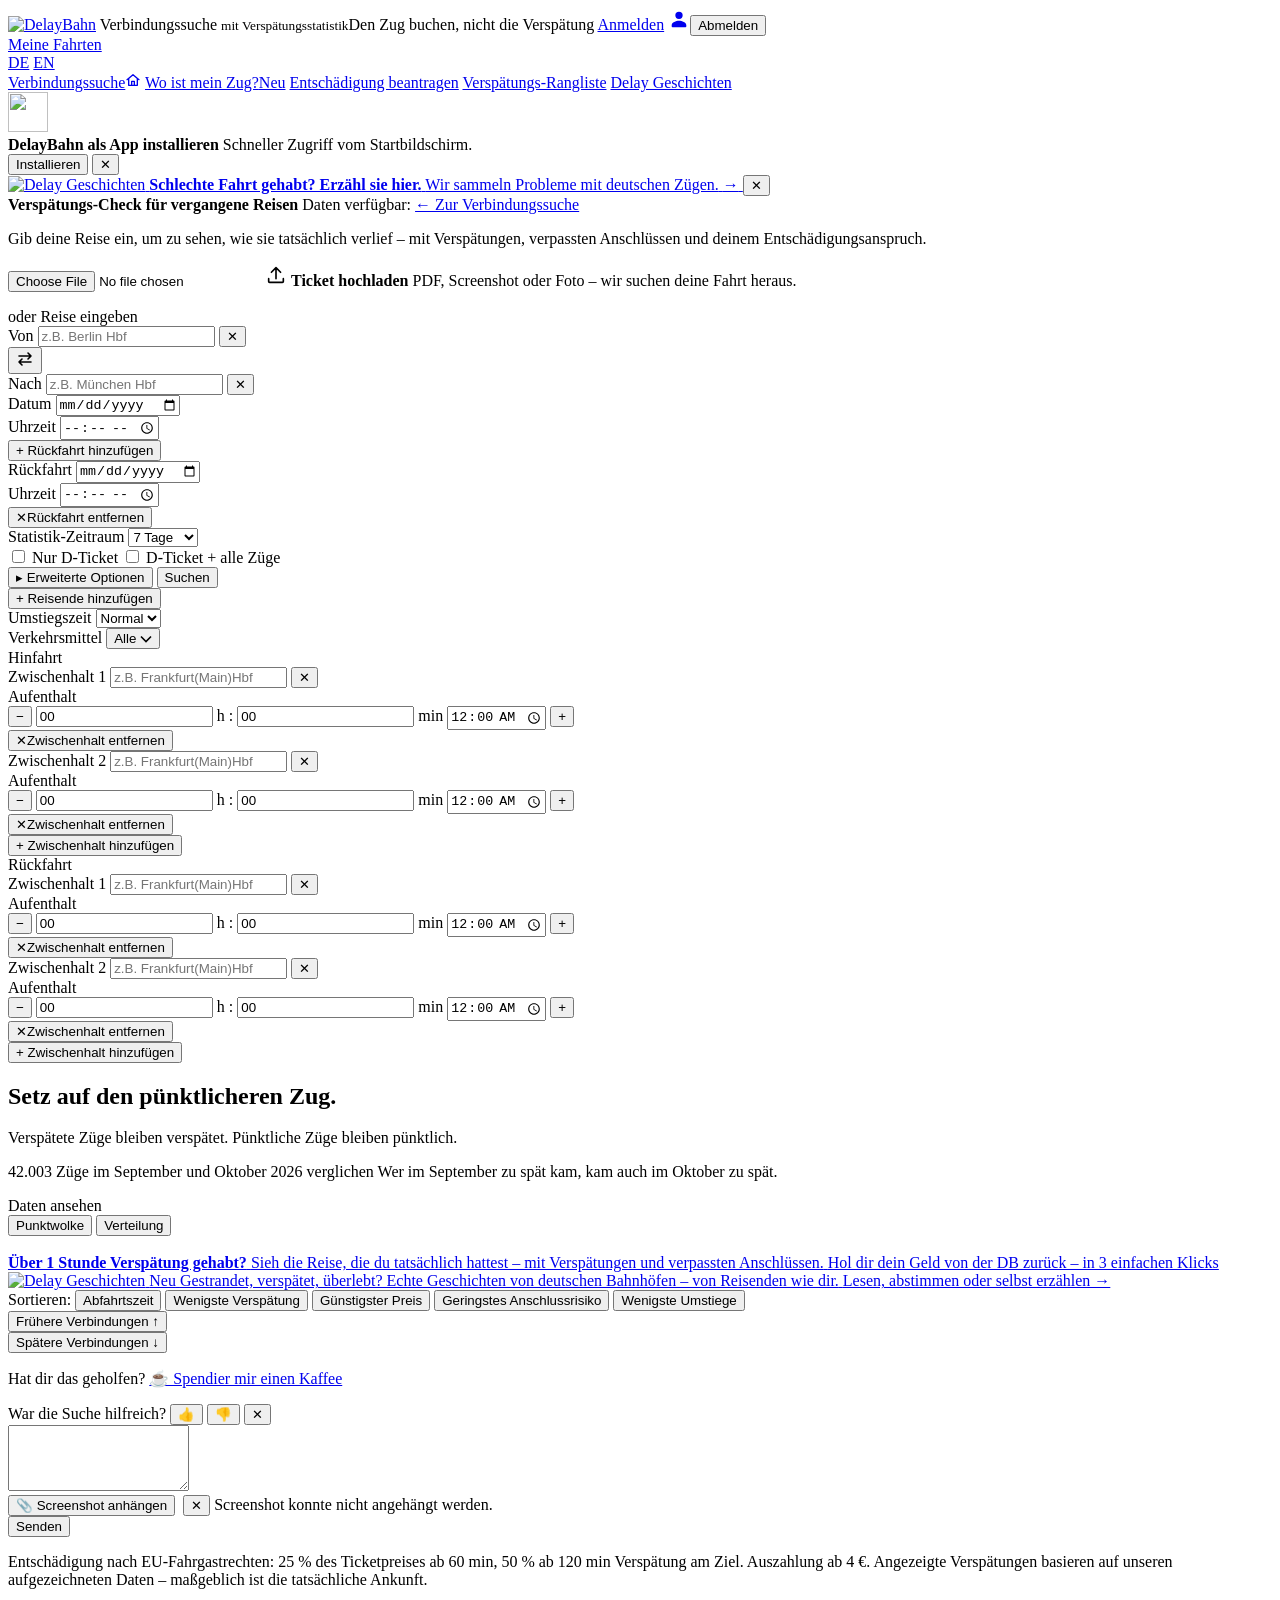
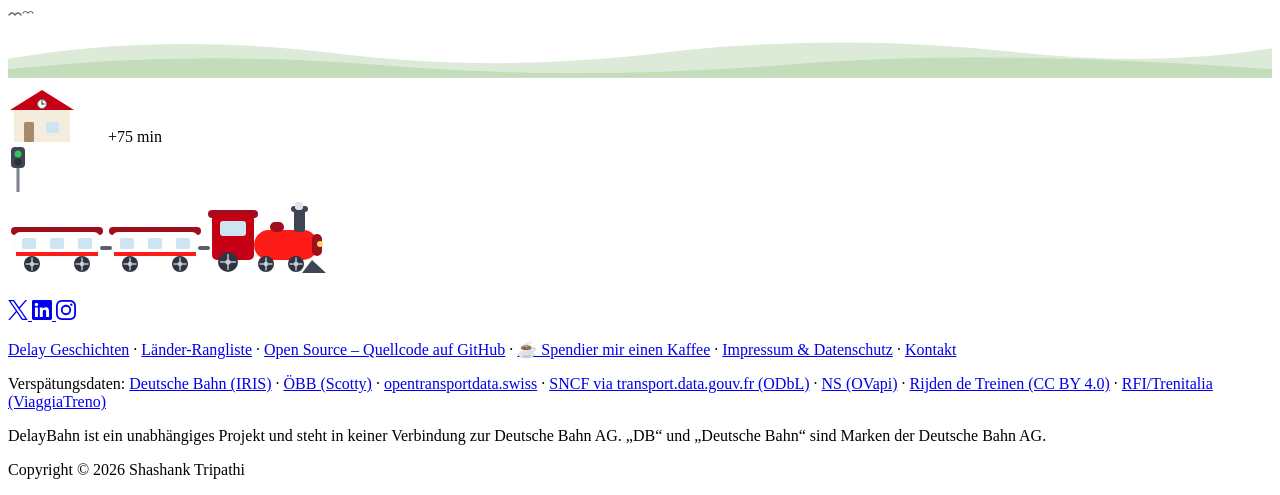
==== commit ea39daff: "Compensation check: upload the ticket to fill the search; Easy apply adopts it" ====
--- a/static/index.html
+++ b/static/index.html
@@ -66,7 +66,7 @@
 <meta name="mobile-web-app-capable" content="yes">
 <meta name="apple-mobile-web-app-status-bar-style" content="default">
 <meta name="apple-mobile-web-app-title" content="DelayBahn">
-<link rel="stylesheet" href="/style.css?v=146">
+<link rel="stylesheet" href="/style.css?v=148">
 <script defer src="/stats/script.js" data-website-id="399cef62-4667-4458-a173-06435e9d76aa" data-host-url="https://delaybahn.com/stats"></script>
 </head>
 <body>
@@ -126,6 +126,30 @@
       <span class="past-coverage"><span data-i18n="pastCoverageLabel">Daten verfügbar:</span> <span id="past-coverage"></span></span>
       <a id="past-exit" class="past-exit" href="/" data-i18n="pastExit">← Zur Verbindungssuche</a>
       <p class="past-lead" data-i18n="pastLead">Gib deine Reise ein, um zu sehen, wie sie tatsächlich verlief – mit Verspätungen, verpassten Anschlüssen und deinem Entschädigungsanspruch.</p>
+    </div>
+    <!-- the compensation check from the ticket itself: read here, the search filled in from it -->
+    <div id="ticket-check" class="ticket-check">
+      <label id="ticket-check-drop" class="ticket-check-drop" for="ticket-check-file">
+        <input id="ticket-check-file" class="ticket-check-file" type="file" accept="application/pdf,image/jpeg,image/png">
+        <svg class="ticket-check-icon" viewBox="0 0 24 24" width="22" height="22" aria-hidden="true" fill="none" stroke="currentColor" stroke-width="1.8" stroke-linecap="round" stroke-linejoin="round"><path d="M12 16V4M7 9l5-5 5 5M4 16v3a1 1 0 0 0 1 1h14a1 1 0 0 0 1-1v-3"/></svg>
+        <span class="ticket-check-text">
+          <strong id="ticket-check-main" data-i18n="ticketUpload">Ticket hochladen</strong>
+          <span data-i18n="ticketUploadSub">PDF, Screenshot oder Foto – wir suchen deine Fahrt heraus.</span>
+        </span>
+      </label>
+      <p id="ticket-check-status" class="ticket-check-status" role="status"></p>
+      <!-- a photo cannot be read on the device: it goes to the reader only on this button -->
+      <div id="ticket-check-consent" class="ticket-check-consent" hidden>
+        <strong id="ticket-check-lead"></strong>
+        <span id="ticket-check-note" data-i18n="ticketPhotoNote">Ein PDF-Ticket braucht das nicht: Es verlässt dein Gerät nie.</span>
+        <span id="ticket-check-login"><span data-i18n="ticketPhotoLogin">Dafür musst du angemeldet sein.</span> <a id="ticket-check-login-link" href="/login" data-i18n="ticketLogin">Anmelden</a></span>
+        <div class="ticket-check-actions">
+          <button id="ticket-check-read" class="ticket-check-go" type="button" disabled></button>
+          <button id="ticket-check-skip" class="ticket-check-skip" type="button" data-i18n="ticketPhotoSkip">Lieber selbst eintippen</button>
+        </div>
+      </div>
+      <div id="ticket-check-pick" class="ticket-check-pick" hidden></div>
+      <div class="ticket-check-or"><span data-i18n="ticketOr">oder Reise eingeben</span></div>
     </div>
     <div class="field autocomplete-wrap">
       <label for="from" data-i18n="from">Von</label>
@@ -452,7 +476,28 @@
       <li data-i18n-icon="launchCompF2">Bei deiner gewählten Verbindung auf den Knopf drücken</li>
       <li data-i18n="launchCompF3">Nach der Fahrt sagen wir dir per E-Mail, ob du Geld zurückbekommst</li>
     </ul>
-    <button id="launch-comp-search" class="claim-modal-go launch-cta" type="button" data-i18n="launchCompCta">Verbindung suchen</button>
+    <button class="claim-modal-go launch-cta launch-search" type="button" data-i18n="launchCompCta">Verbindung suchen</button>
+    <button class="launch-later" type="button" data-i18n="launchLater">Später</button>
+  </div>
+</dialog>
+<dialog id="launch-easy-modal" class="claim-modal launch-modal" aria-labelledby="launch-easy-title">
+  <button class="claim-modal-close launch-close" type="button" data-i18n-aria="launchClose" data-i18n-title="launchClose" aria-label="Schließen">✕</button>
+  <div class="launch-shot"><img src="/launch-easy-apply-de.webp" data-src-en="/launch-easy-apply-en.webp" width="1120" height="476" alt="" loading="lazy"></div>
+  <div class="launch-body">
+    <span class="launch-badge" data-i18n="launchBadge">Neu</span>
+    <h2 id="launch-easy-title" class="launch-title" data-i18n="launchEasyTitle">Einfach beantragen ist da!</h2>
+    <p class="launch-lead" data-i18n="launchEasyLead">Nie wieder Entschädigung verschenken.</p>
+    <ul class="launch-list launch-perks">
+      <li class="launch-perk-ticket" data-i18n="launchEasyF1">Ticket hochladen</li>
+      <li class="launch-perk-form" data-i18n="launchEasyF2">Wir bereiten deinen Antrag vor</li>
+      <li class="launch-perk-money" data-i18n="launchEasyF3">Du holst dir dein Geld zurück</li>
+    </ul>
+    <!-- the way in: a stand-in for the button on a delayed trip; data-pulsed keeps the result list's nudge off it -->
+    <div class="launch-start">
+      <p class="launch-rally" data-i18n="launchEasyRally">Macht Verspätungen teuer!</p>
+      <p class="launch-start-hint" data-i18n="launchEasyHint">Fahrt suchen, dann auf diesen Knopf tippen:</p>
+      <button class="claim-btn launch-search" type="button" data-pulsed="1"></button>
+    </div>
     <button class="launch-later" type="button" data-i18n="launchLater">Später</button>
   </div>
 </dialog>
@@ -804,7 +849,7 @@
   <p class="footer-disclaimer"><span data-nosnippet data-i18n="footerDisclaimer">DelayBahn ist ein unabhängiges Projekt und steht in keiner Verbindung zur Deutsche Bahn AG. „DB“ und „Deutsche Bahn“ sind Marken der Deutsche Bahn AG.</span></p>
   <p class="footer-copyright">Copyright © 2026 Shashank Tripathi</p>
 </footer>
-<script src="/app.js?v=173"></script>
+<script src="/app.js?v=177"></script>
 <script>
 if ('serviceWorker' in navigator) {
   window.addEventListener('load', function () {
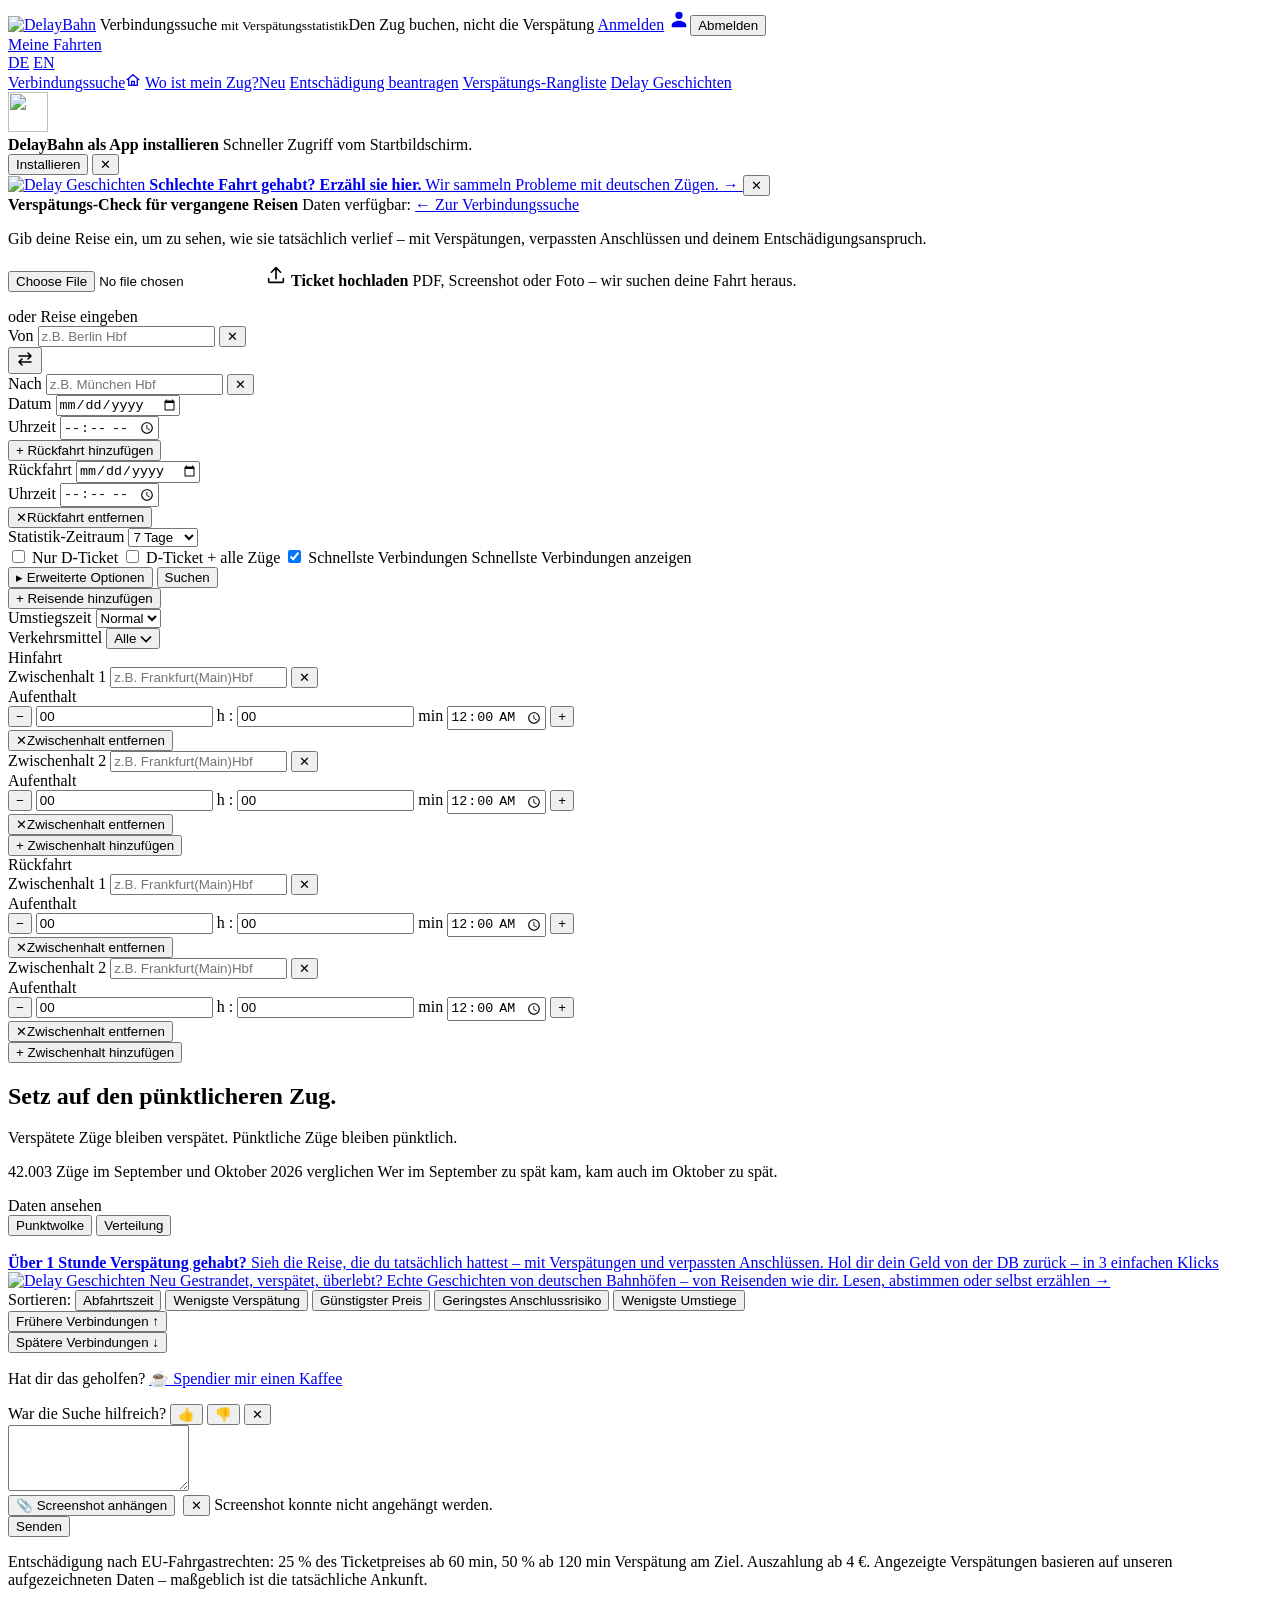
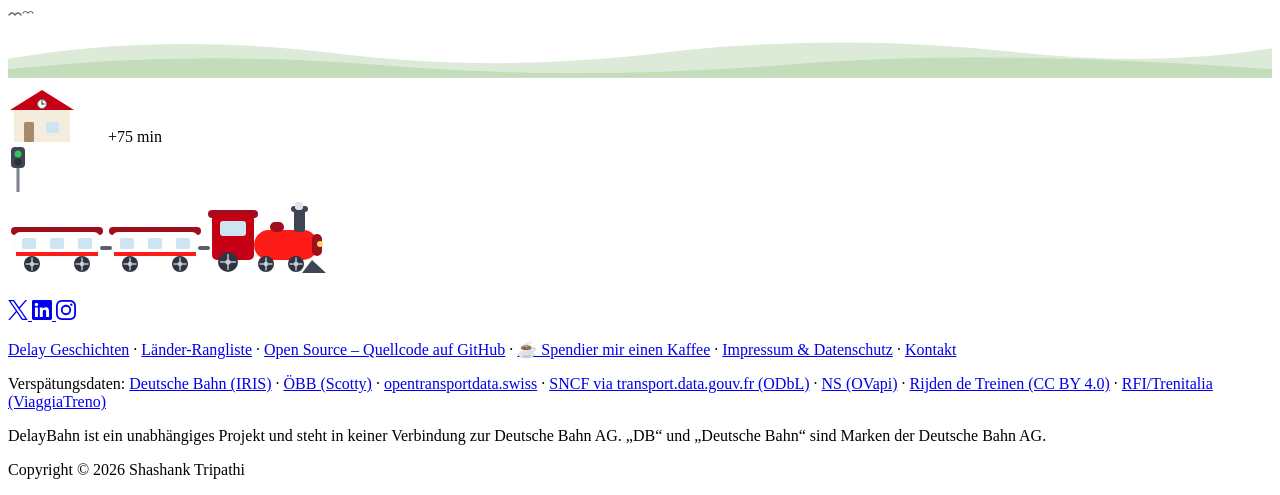
==== commit 67e0a932: "Connection search: fastest-connections switch, off lists trains a faster one overtakes" ====
--- a/static/index.html
+++ b/static/index.html
@@ -66,7 +66,7 @@
 <meta name="mobile-web-app-capable" content="yes">
 <meta name="apple-mobile-web-app-status-bar-style" content="default">
 <meta name="apple-mobile-web-app-title" content="DelayBahn">
-<link rel="stylesheet" href="/style.css?v=148">
+<link rel="stylesheet" href="/style.css?v=149">
 <script defer src="/stats/script.js" data-website-id="399cef62-4667-4458-a173-06435e9d76aa" data-host-url="https://delaybahn.com/stats"></script>
 </head>
 <body>
@@ -202,6 +202,12 @@
         <input id="dticket-all" type="checkbox">
         <span class="dticket-switch" aria-hidden="true"></span>
         <span data-i18n="dticketAll">D-Ticket + alle Züge</span>
+      </label>
+      <label class="dticket-toggle" data-i18n-title="fastestTooltip">
+        <input id="fastest" type="checkbox" checked>
+        <span class="dticket-switch" aria-hidden="true"></span>
+        <span class="fastest-short" data-i18n="fastest">Schnellste Verbindungen</span>
+        <span class="fastest-long" data-i18n="fastestLong">Schnellste Verbindungen anzeigen</span>
       </label>
     </div>
     <div class="search-actions">
@@ -849,7 +855,7 @@
   <p class="footer-disclaimer"><span data-nosnippet data-i18n="footerDisclaimer">DelayBahn ist ein unabhängiges Projekt und steht in keiner Verbindung zur Deutsche Bahn AG. „DB“ und „Deutsche Bahn“ sind Marken der Deutsche Bahn AG.</span></p>
   <p class="footer-copyright">Copyright © 2026 Shashank Tripathi</p>
 </footer>
-<script src="/app.js?v=177"></script>
+<script src="/app.js?v=178"></script>
 <script>
 if ('serviceWorker' in navigator) {
   window.addEventListener('load', function () {
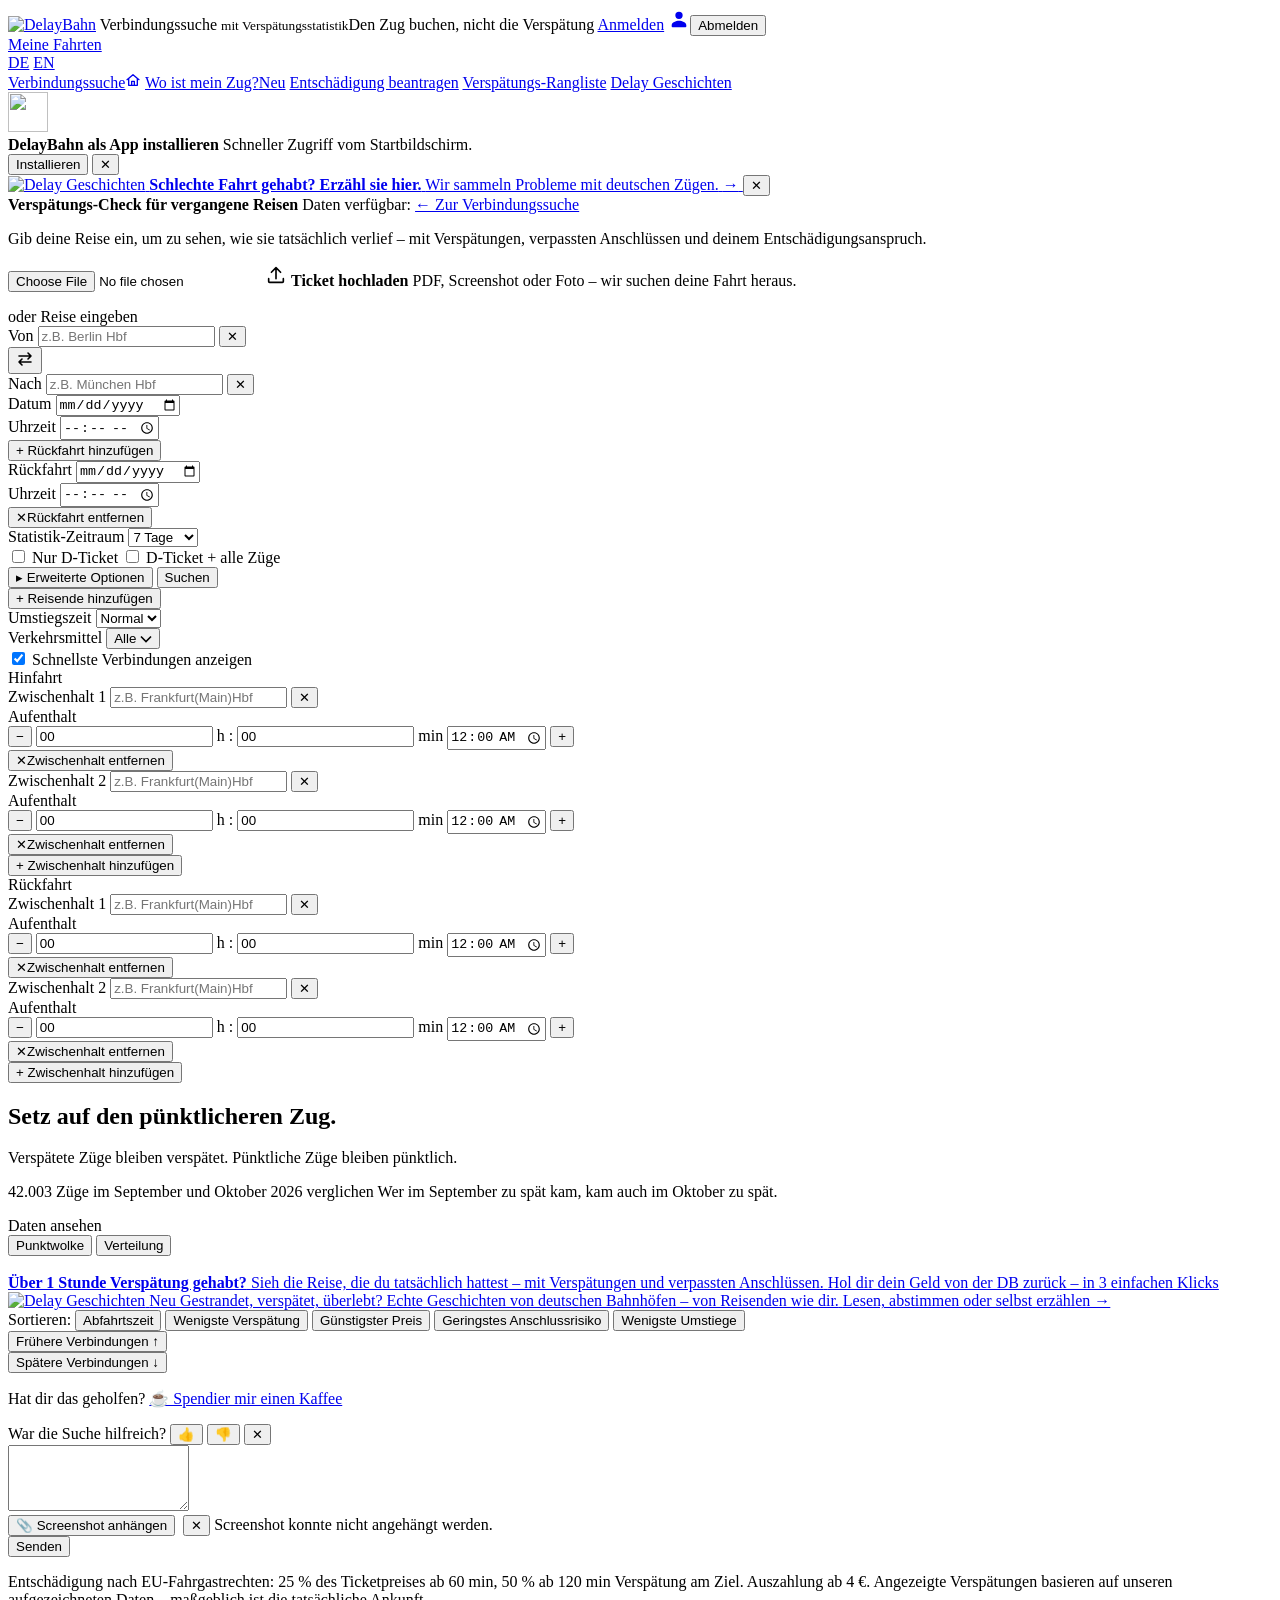
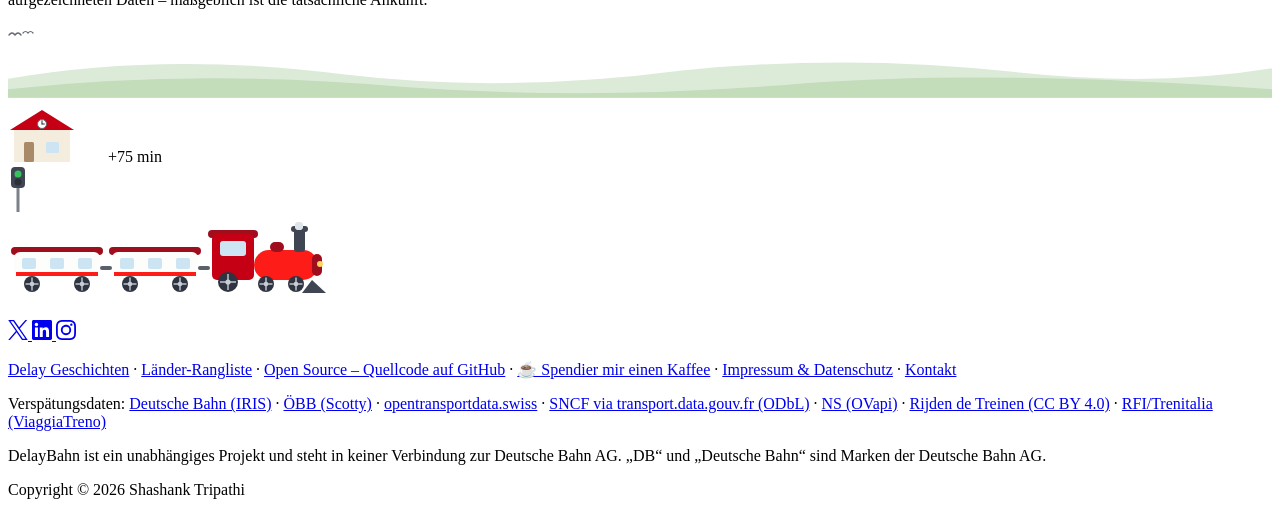
==== commit 2e149a87: "Fastest-connections switch moves into Advanced options" ====
--- a/static/index.html
+++ b/static/index.html
@@ -66,7 +66,7 @@
 <meta name="mobile-web-app-capable" content="yes">
 <meta name="apple-mobile-web-app-status-bar-style" content="default">
 <meta name="apple-mobile-web-app-title" content="DelayBahn">
-<link rel="stylesheet" href="/style.css?v=149">
+<link rel="stylesheet" href="/style.css?v=150">
 <script defer src="/stats/script.js" data-website-id="399cef62-4667-4458-a173-06435e9d76aa" data-host-url="https://delaybahn.com/stats"></script>
 </head>
 <body>
@@ -202,12 +202,6 @@
         <input id="dticket-all" type="checkbox">
         <span class="dticket-switch" aria-hidden="true"></span>
         <span data-i18n="dticketAll">D-Ticket + alle Züge</span>
-      </label>
-      <label class="dticket-toggle" data-i18n-title="fastestTooltip">
-        <input id="fastest" type="checkbox" checked>
-        <span class="dticket-switch" aria-hidden="true"></span>
-        <span class="fastest-short" data-i18n="fastest">Schnellste Verbindungen</span>
-        <span class="fastest-long" data-i18n="fastestLong">Schnellste Verbindungen anzeigen</span>
       </label>
     </div>
     <div class="search-actions">
@@ -280,6 +274,11 @@
                  fill="none" stroke="currentColor" stroke-width="1.6"><path d="M1 1.5l5 5 5-5"/></svg>
           </button>
         </div>
+        <label class="dticket-toggle fastest-toggle" data-i18n-title="fastestTooltip">
+          <input id="fastest" type="checkbox" checked>
+          <span class="dticket-switch" aria-hidden="true"></span>
+          <span data-i18n="fastest">Schnellste Verbindungen anzeigen</span>
+        </label>
         <div id="stopover-fields" class="stopover-fields">
           <div class="stopover-group" id="stopover-group-outbound">
             <span class="stopover-group-label hidden" data-i18n="stepOutbound">Hinfahrt</span>
@@ -855,7 +854,7 @@
   <p class="footer-disclaimer"><span data-nosnippet data-i18n="footerDisclaimer">DelayBahn ist ein unabhängiges Projekt und steht in keiner Verbindung zur Deutsche Bahn AG. „DB“ und „Deutsche Bahn“ sind Marken der Deutsche Bahn AG.</span></p>
   <p class="footer-copyright">Copyright © 2026 Shashank Tripathi</p>
 </footer>
-<script src="/app.js?v=178"></script>
+<script src="/app.js?v=179"></script>
 <script>
 if ('serviceWorker' in navigator) {
   window.addEventListener('load', function () {
